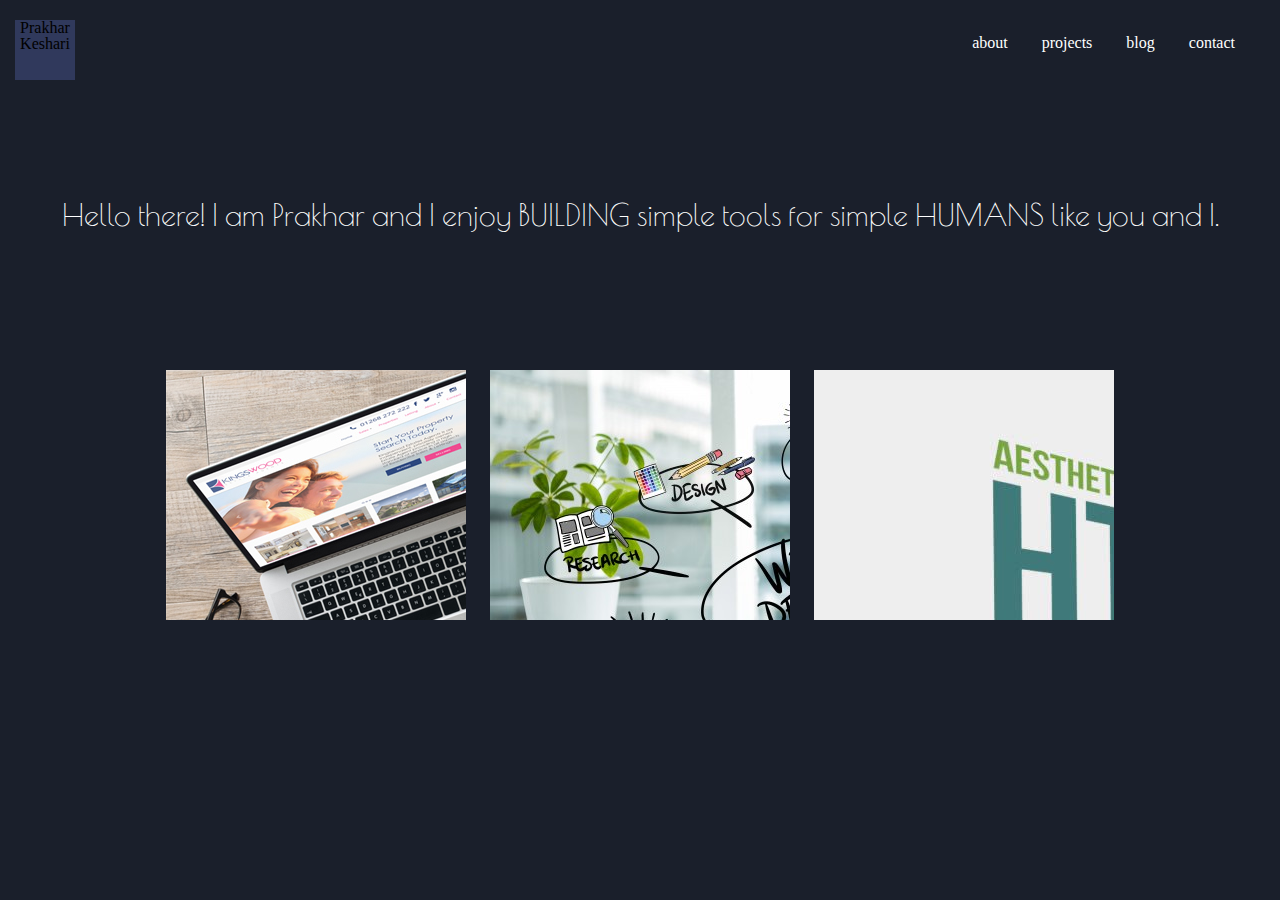
==== portfolio/index.html @ 24acbb86 "first commit" ====
<!DOCTYPE html>
<html>
<head>
	<title>Prakhar Keshari</title>
	<link rel="stylesheet" type="text/css" href="css/css_reset.css">
	<link rel="stylesheet" type="text/css" href="css/main.css">
</head>



<body>
	<header>
		<div class="logo">
			Prakhar Keshari
		</div>

		<nav class="top_nav">
			<a href="about.html ">about</a>
			<a href="projects.html">projects</a>
			<a href="blog.html">blog</a>
			<a href="contact.html">contact</a>
		</nav>
	</header>

	<div class="jumbo">
		<h1>Hello there! I am Prakhar and I enjoy BUILDING simple tools for simple HUMANS like you and I.</h1>
	</div>

	<div class="work">
		<div class="box" style="background: url(images/img1.jpg)">
			<div class=hover-effect>
				<h3>Jackson</h3>
			</div>
		</div>
		<div class="box" style="background: url(images/img2.jpg)">
			<div class=hover-effect>
				<h3>Jackson</h3>
				<h5>Software Developer Internship</h5>
			</div>
		</div>
		<div class="box" style="background: url(images/img3.jpg)">
			<div class=hover-effect>
				<h3>Jackson</h3>
			</div>
		</div>
	</div>

	
</body>




</html>
---- portfolio/css/main.css ----
@import url('https://fonts.googleapis.com/css?family=Poiret+One');

body{
	background: #1A1F2B;
}

header{
	padding: 20px 15px;
}

.logo{
	text-align: center;
	width: 60px;
	height: 60px;
	background-color: #30395C;
	display: inline-block;
}

.top_nav{
	padding: 0 15px;
	float: right;
	display: inline-block; 
}

.top_nav a{
	display: inline-block;
	font-family: 'san-serif';
	color: #fff; 
	text-decoration: none;
	padding: 15px 15px;
}

.top_nav a:hover{
	color: #85A5CC;
	text-decoration: none;
}

.jumbo{
	padding: 100px 0px;
}

.jumbo h1{
	color: #fff;
	font-family: 'Poiret One';
	font-size: 30px;
	text-align: center;
}

.work{
	padding: 30px 100px;
	text-align: center;
}

.work .box{
	display: inline-block;
	background: #fff;
	width: 300px;
	height: 250px;
	background: no-repeat center center fixed; 
  	-webkit-background-size: contain;
  	-moz-background-size: contain;
  	-o-background-size: 100% 100%;
  	margin: 10px 10px;
  	background-size: contain;
  	overflow: hidden;
}

.work .box .hover-effect{
	position: relative;
	bottom: -100%;
	background: rgba(48, 57, 92, 0.8);
	height: 100%;
	position: 100%;
	transition: all .8s ease;
	padding: 35px 15px;
	text-align: left;
	opacity: 0;
	cursor: pointer;
}

.work .box:hover .hover-effect {
	opacity: 1;
	bottom:  0%;
}

.work .box .hover-effect h3{
	color: white;
	font-size: 25px;
	font-weight: bold;
	margin-bottom: 5px;
}

.work .box .hover-effect h5{
	color: white;
	font-size: 18px;
}
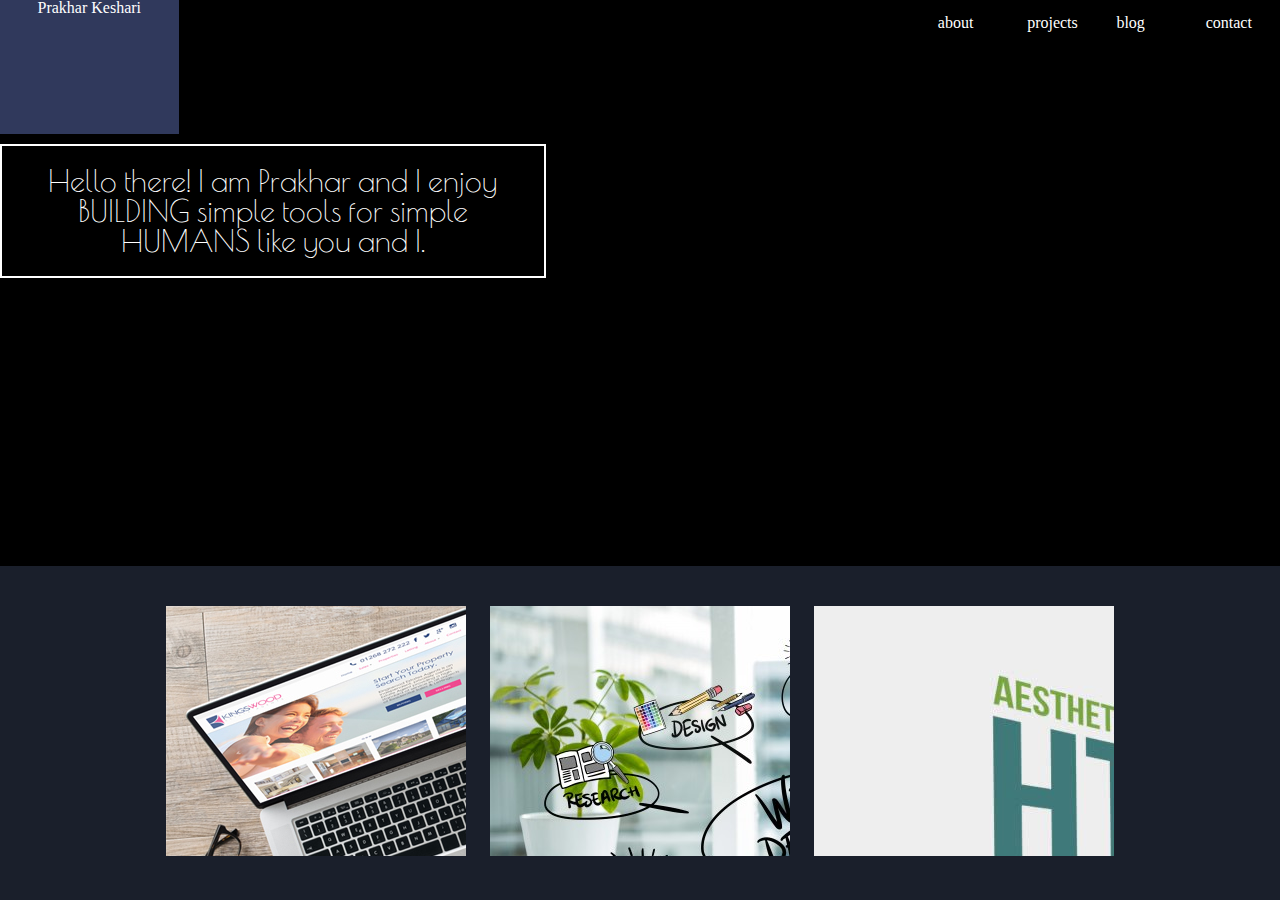
==== commit 1f44dcba: "header work" ====
--- a/portfolio/index.html
+++ b/portfolio/index.html
@@ -9,21 +9,39 @@
 
 
 <body>
-	<header>
+	<header class="header-container">
 		<div class="logo">
 			Prakhar Keshari
 		</div>
 
 		<nav class="top_nav">
-			<a href="about.html ">about</a>
-			<a href="projects.html">projects</a>
-			<a href="blog.html">blog</a>
-			<a href="contact.html">contact</a>
+			<a class="about" href="about.html ">about</a>
+			<a class="projects" href="projects.html">projects</a>
+			<a class="blog" href="blog.html">blog</a>
+			<a class="contact" href="contact.html">contact</a>
 		</nav>
+
+		<div class="jumbo">
+			<h1>Hello there! I am Prakhar and I enjoy BUILDING simple tools for simple HUMANS like you and I.</h1>
+		</div>
+
+		<div class="my-img">
+			<!-- <img src="images/me.jpeg"> -->
+		</div>
 	</header>
 
-	<div class="jumbo">
-		<h1>Hello there! I am Prakhar and I enjoy BUILDING simple tools for simple HUMANS like you and I.</h1>
+	
+
+	<div class="edu-container">
+		
+	</div>
+
+	<div class="internship-container">
+		
+	</div>
+
+	<div class="project-container">
+		
 	</div>
 
 	<div class="work">
--- a/portfolio/css/main.css
+++ b/portfolio/css/main.css
@@ -1,29 +1,66 @@
 @import url('https://fonts.googleapis.com/css?family=Poiret+One');
 
 body{
-	background: #1A1F2B;
+	background-color: #1A1F2B;
+	
 }
 
-header{
-	padding: 20px 15px;
+.header-container{
+	display: grid;
+    grid-gap: 10px;
+    grid-template-columns: .5fr 1fr 1fr 1fr;
+    grid-template-rows: 1fr 1fr 1fr 1fr;
+    background-color: black;
+    color: #fff;
 }
 
 .logo{
+	grid-column: .5 / 1;
+    grid-row: 1;
 	text-align: center;
-	width: 60px;
-	height: 60px;
+	/*width: 60px;
+	height: 60px;*/
 	background-color: #30395C;
-	display: inline-block;
+	display: grid;
 }
 
 .top_nav{
-	padding: 0 15px;
+	/*padding: 0 15px;
 	float: right;
-	display: inline-block; 
+	display: inline-block;*/ 
+	display: grid;
+	grid-template-columns: 1fr 1fr 1fr 1fr auto;
+	grid-column: 4;
+	grid-row: 1;
+
+
+}
+
+.about{
+	display: grid;
+	grid-column: 1;
+	grid-row: 1;
+}
+
+.projects{
+	display: grid;
+	grid-column: 2;
+	grid-row: 1;
+}
+
+.blog{
+	display: grid;
+	grid-column: 3;
+	grid-row: 1;
+}
+
+.contact{
+	display: grid;
+	grid-column: 4;
+	grid-row: 1;
 }
 
 .top_nav a{
-	display: inline-block;
 	font-family: 'san-serif';
 	color: #fff; 
 	text-decoration: none;
@@ -36,8 +73,18 @@
 }
 
 .jumbo{
-	padding: 100px 0px;
+	display: grid;
+	grid-column: 1/3;
+	grid-row: 2/3;
+	border: 2px #fff solid;
+	padding: 20px 10px;
 }
+
+/*.my-img{
+	background-color: #fff;
+	display: grid;
+	grid-column: 2/4;
+}*/
 
 .jumbo h1{
 	color: #fff;
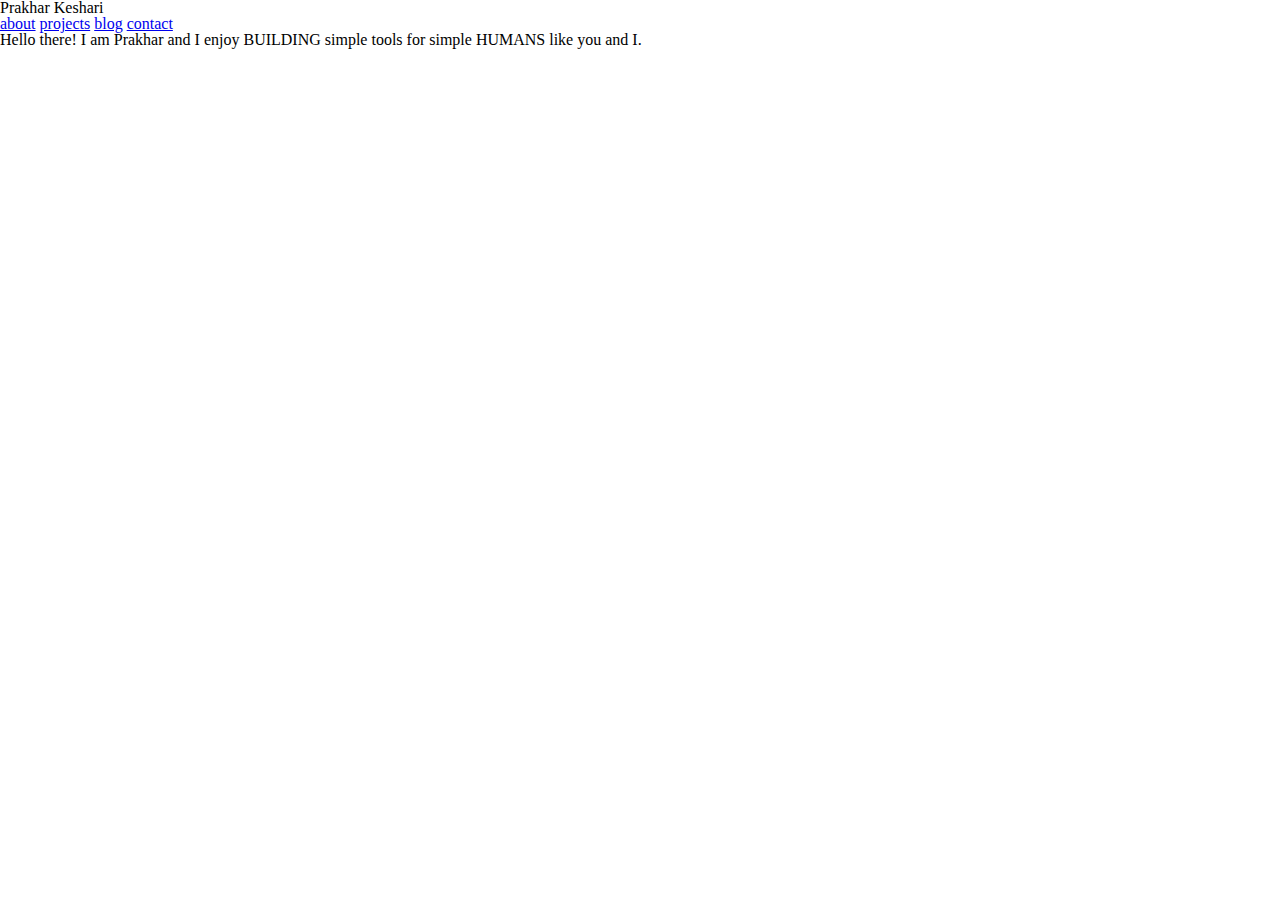
==== commit bcf34528: "header but not satisfactory, MUST look BETTER" ====
--- a/portfolio/index.html
+++ b/portfolio/index.html
@@ -3,16 +3,16 @@
 <head>
 	<title>Prakhar Keshari</title>
 	<link rel="stylesheet" type="text/css" href="css/css_reset.css">
-	<link rel="stylesheet" type="text/css" href="css/main.css">
+	<link rel="stylesheet" type="text/css" href="css/style.css">
 </head>
 
 
 
 <body>
 	<header class="header-container">
-		<div class="logo">
-			Prakhar Keshari
-		</div>
+
+		
+		<div class="logo">Prakhar Keshari</div>
 
 		<nav class="top_nav">
 			<a class="about" href="about.html ">about</a>
@@ -20,19 +20,17 @@
 			<a class="blog" href="blog.html">blog</a>
 			<a class="contact" href="contact.html">contact</a>
 		</nav>
-
-		<div class="jumbo">
+ 
+		<div class="intro">
 			<h1>Hello there! I am Prakhar and I enjoy BUILDING simple tools for simple HUMANS like you and I.</h1>
 		</div>
 
-		<div class="my-img">
-			<!-- <img src="images/me.jpeg"> -->
-		</div>
+		<div class="img-box"></div>
 	</header>
 
 	
 
-	<div class="edu-container">
+	<!-- <div class="edu-container">
 		
 	</div>
 
@@ -61,7 +59,7 @@
 				<h3>Jackson</h3>
 			</div>
 		</div>
-	</div>
+	</div> -->
 
 	
 </body>
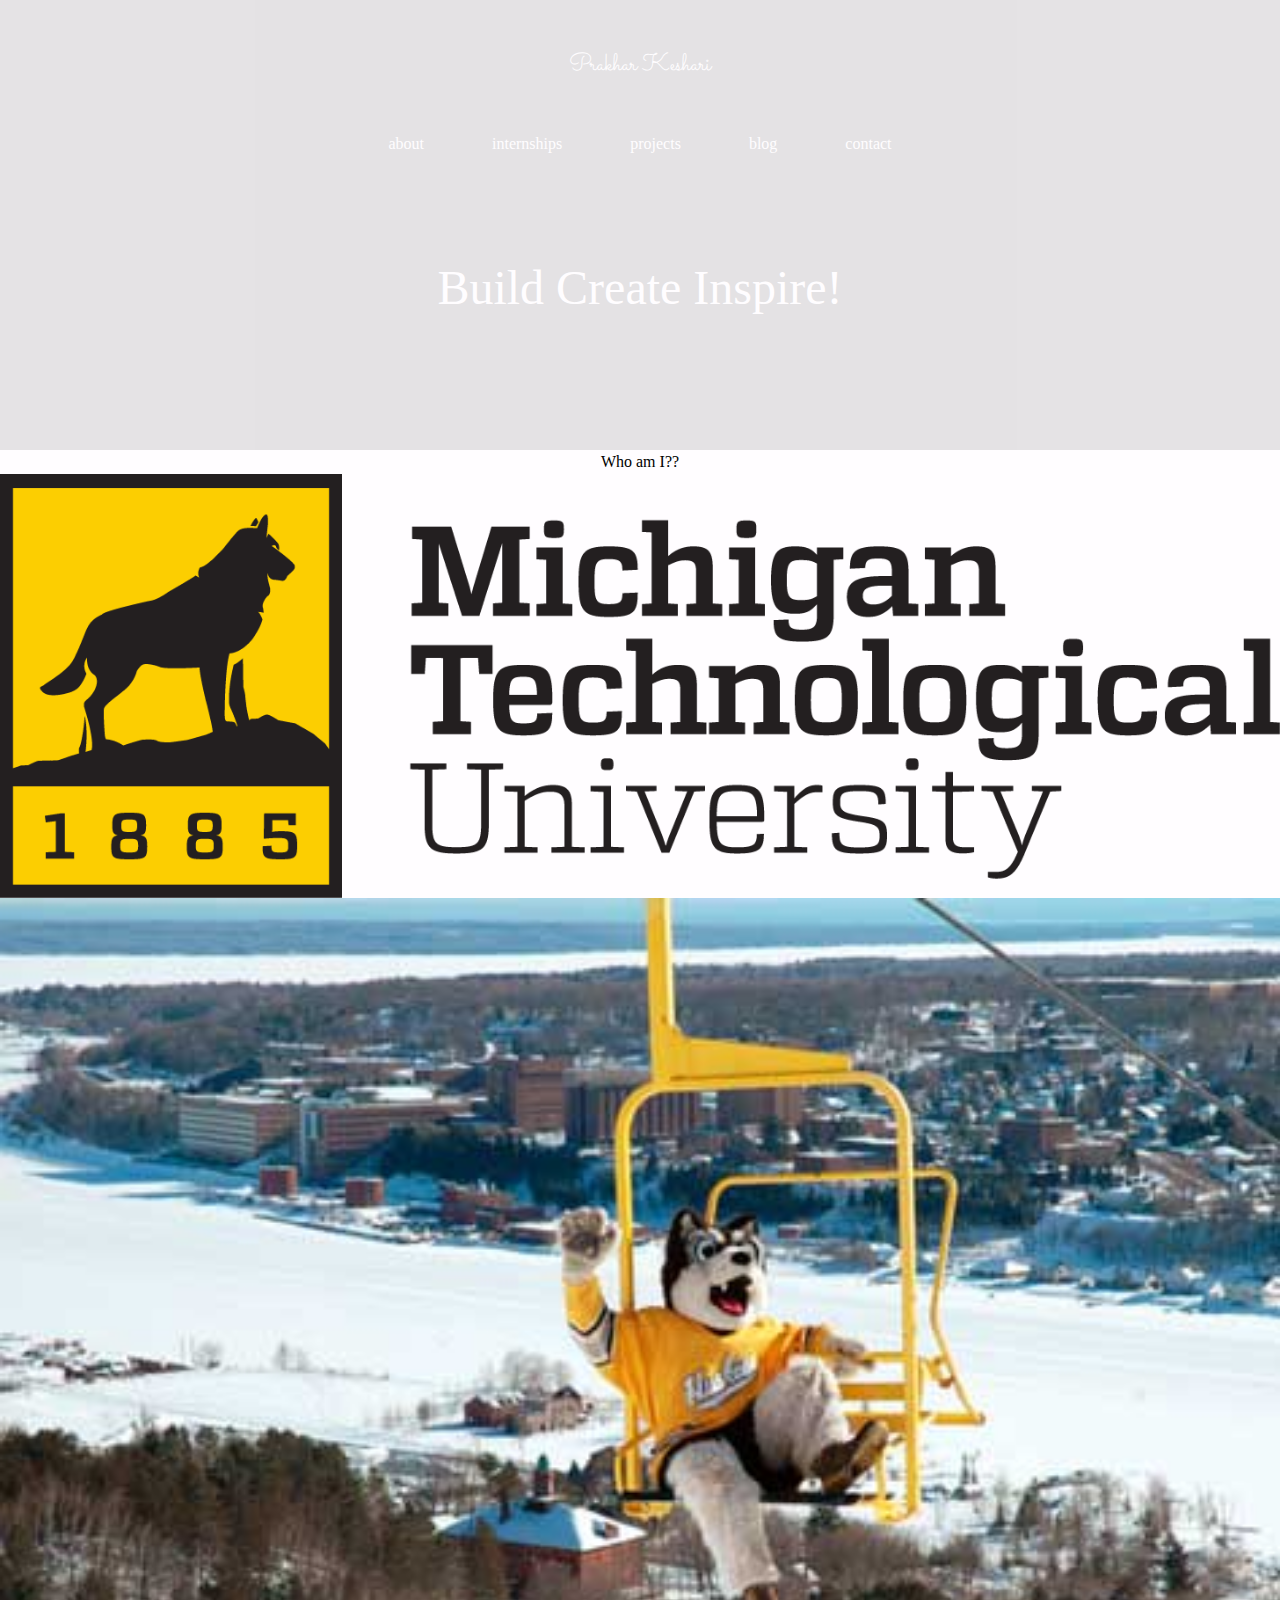
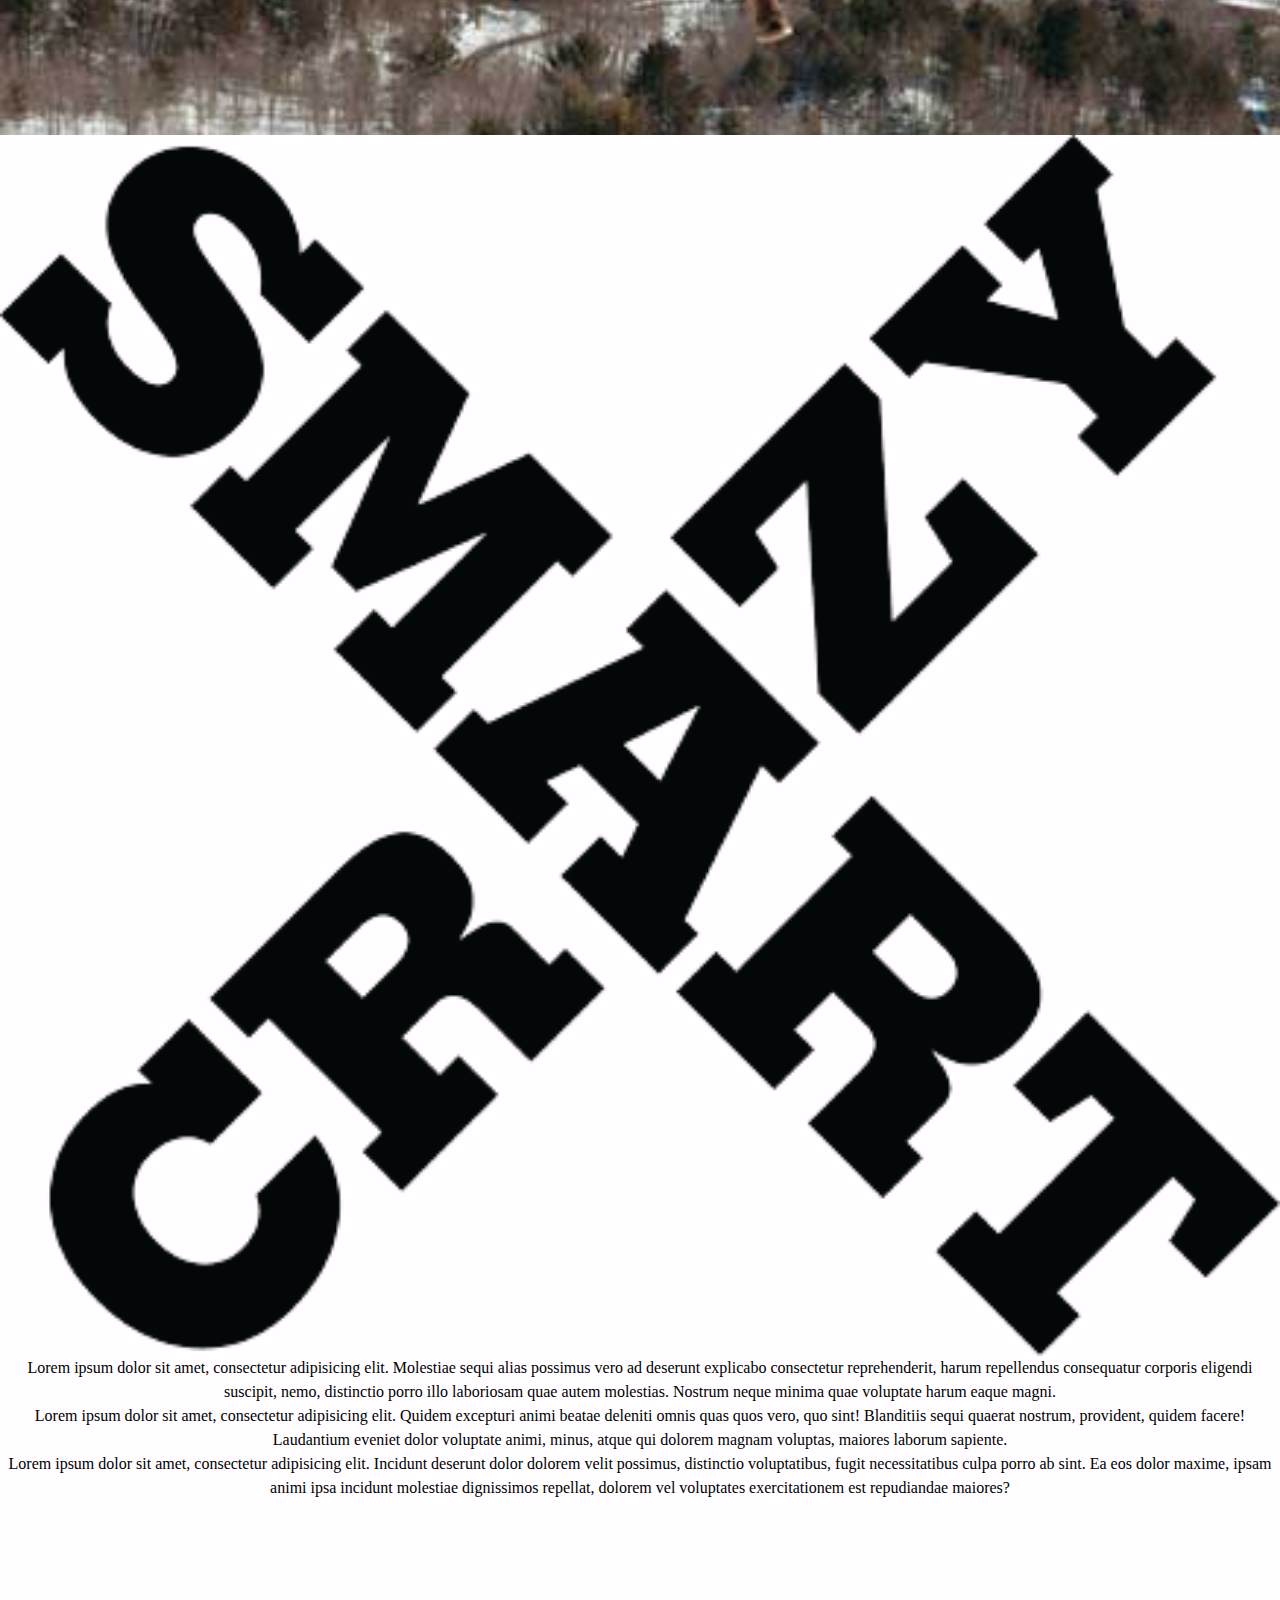
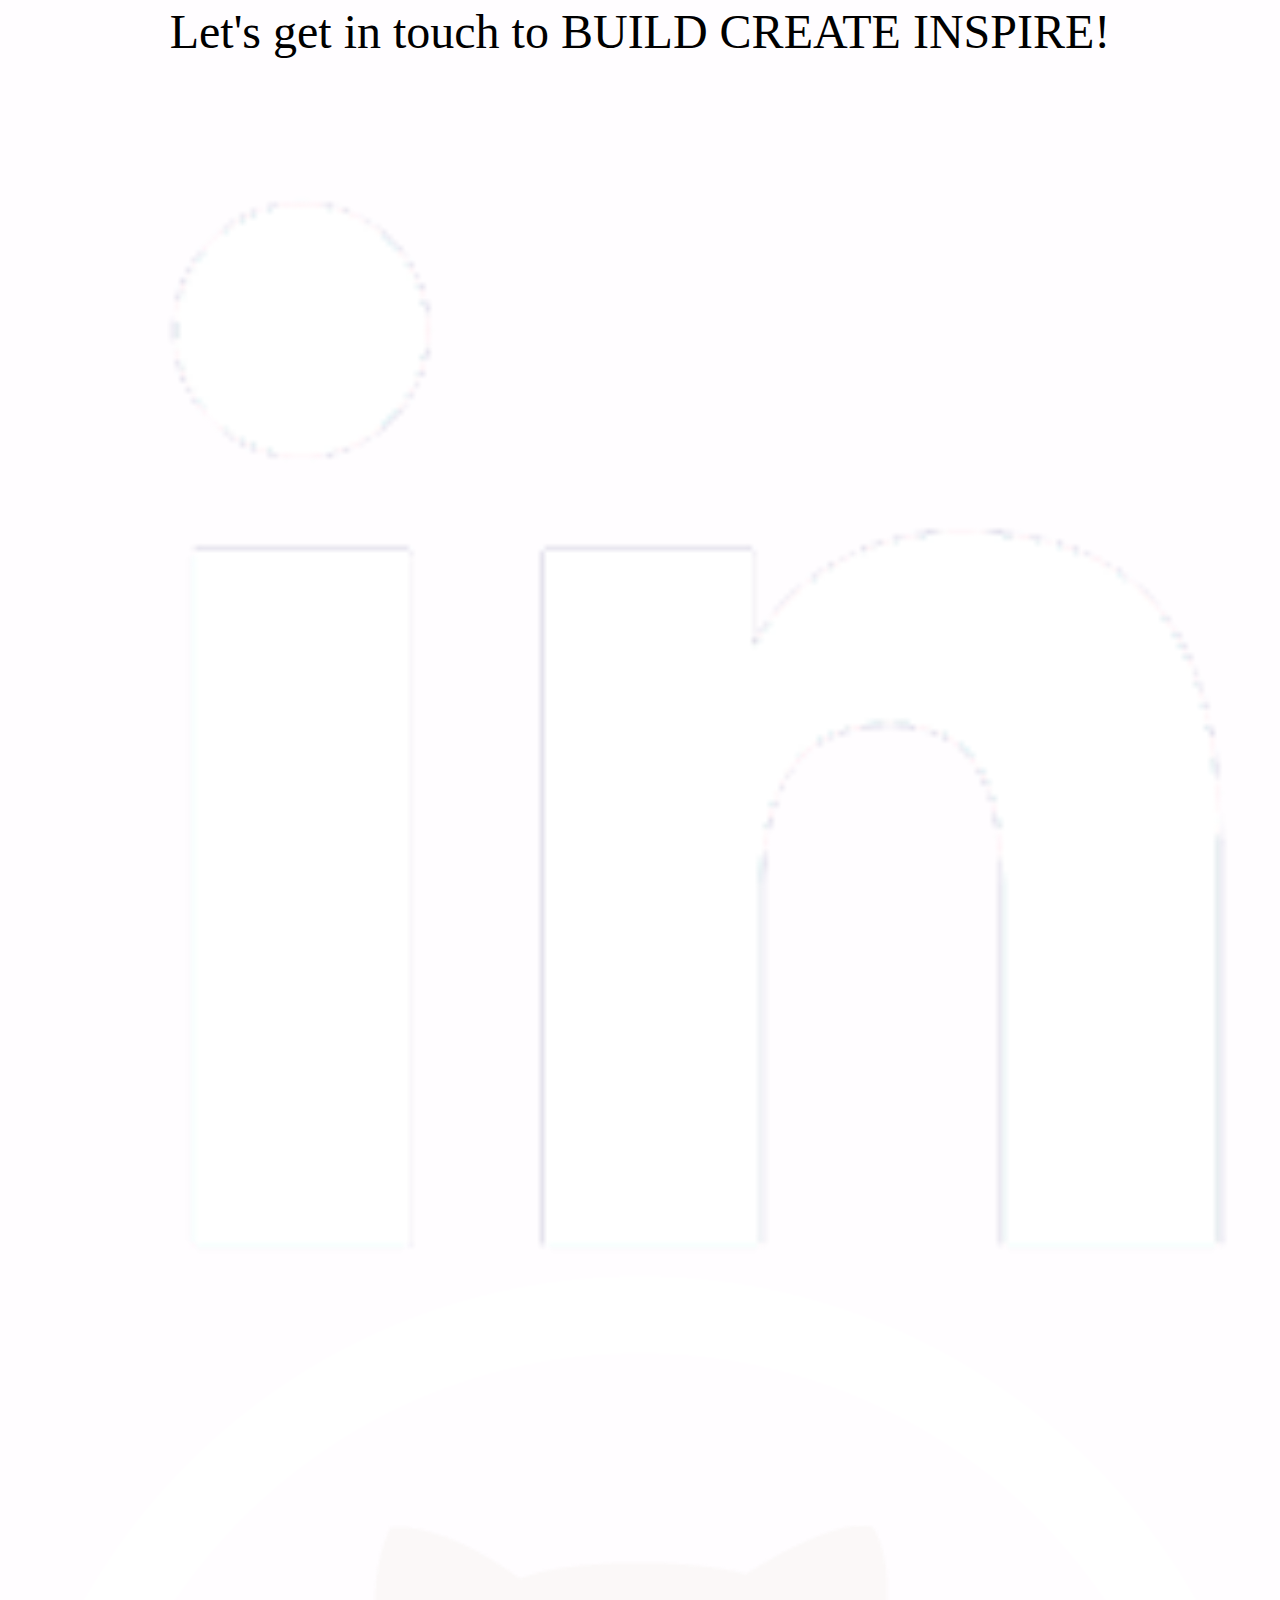
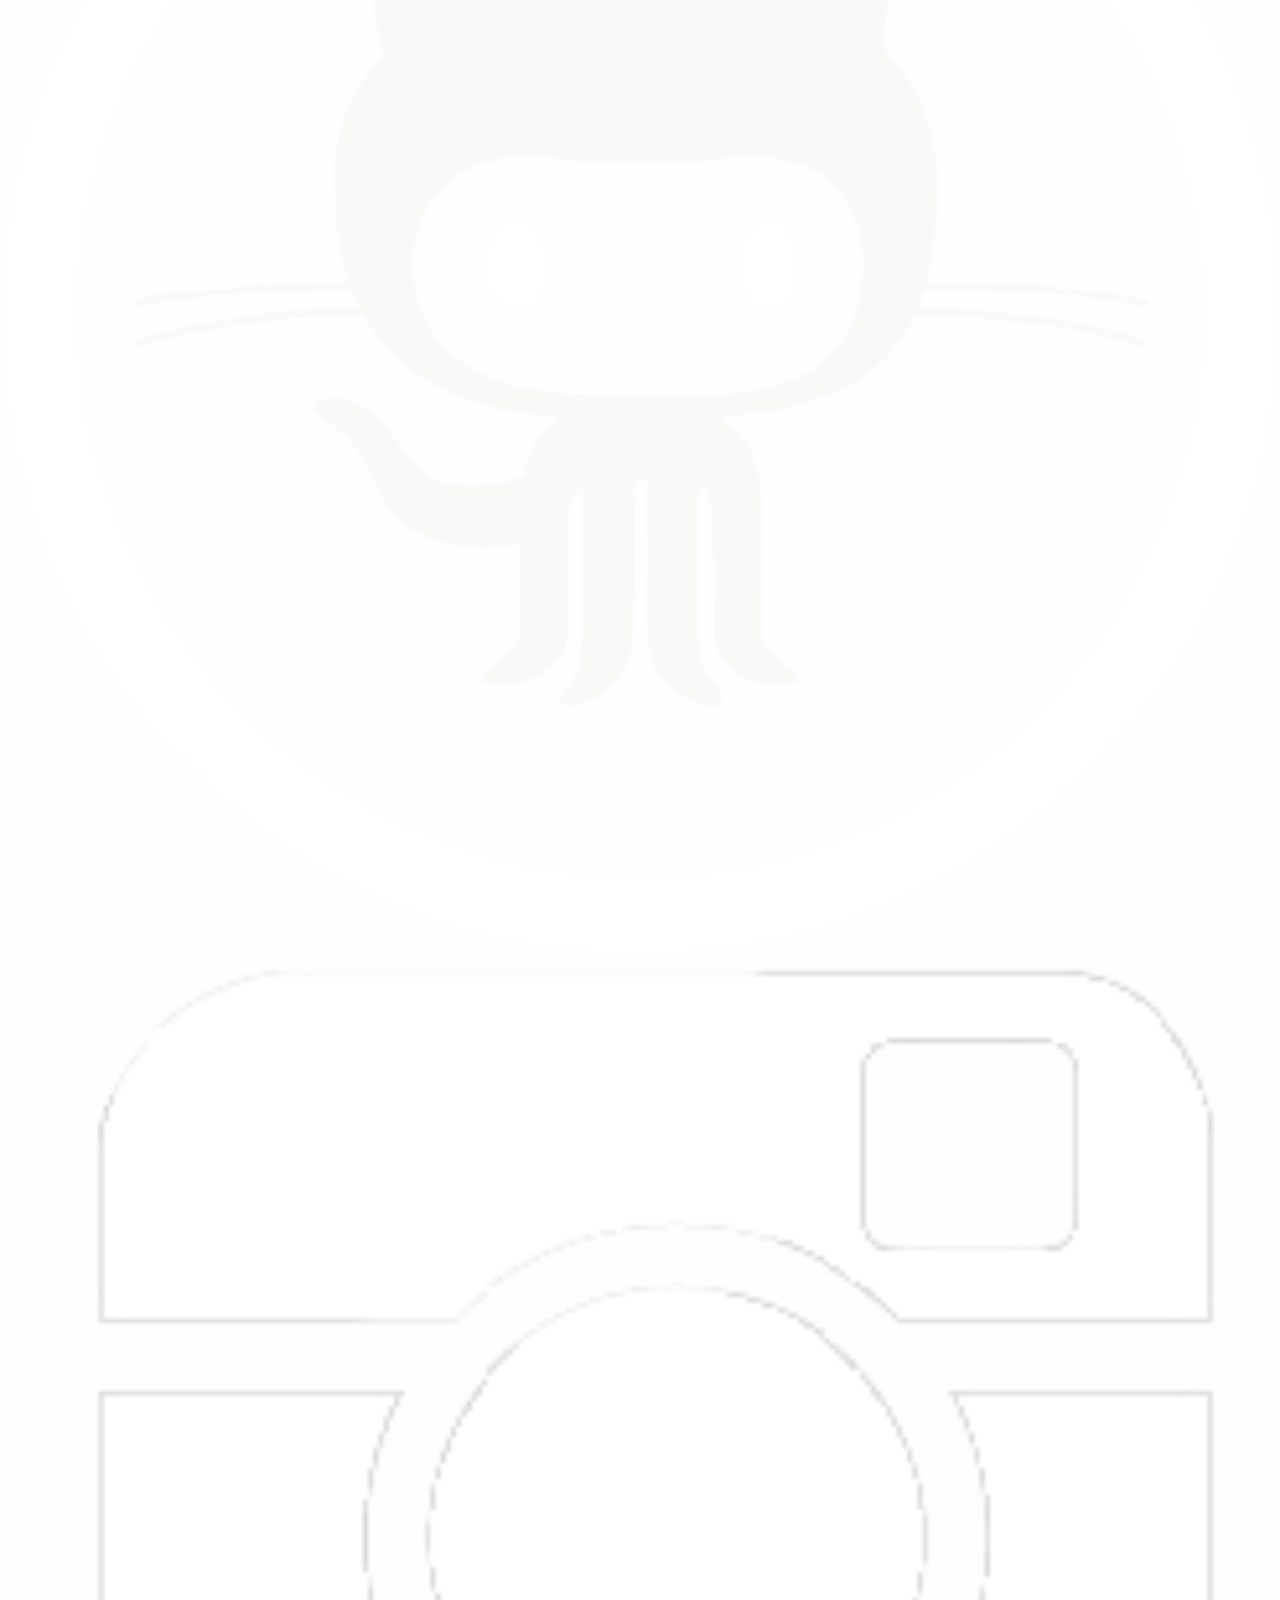
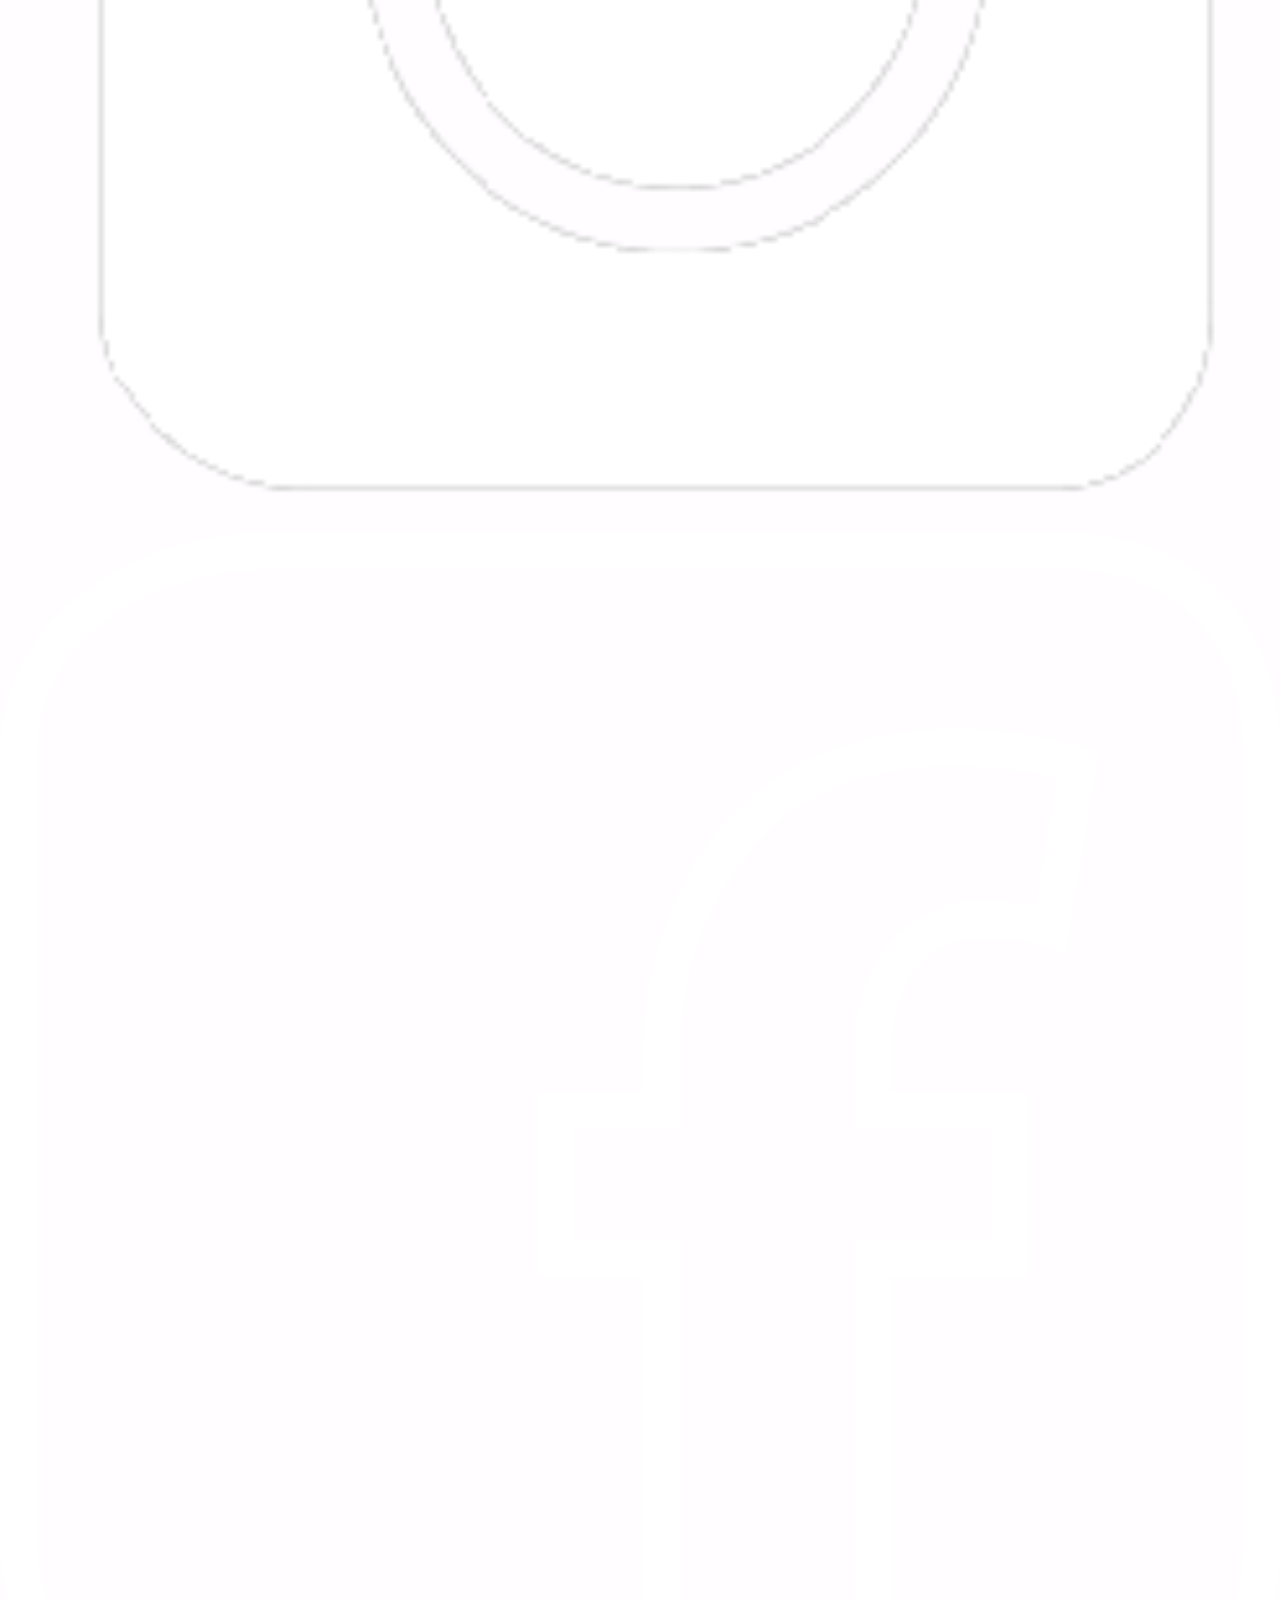
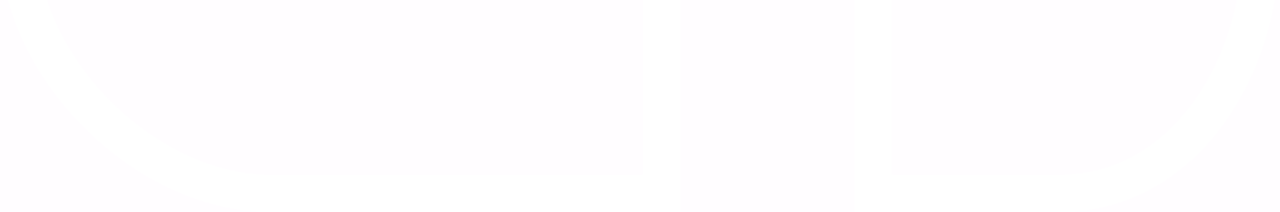
==== commit cb6a23dc: "new layout for portfolio" ====
--- a/portfolio/index.html
+++ b/portfolio/index.html
@@ -1,6 +1,8 @@
 <!DOCTYPE html>
 <html>
 <head>
+	<meta charset="utf-8">
+	<meta name="viewport" content="width=device-width, initial-scale=1.0">
 	<title>Prakhar Keshari</title>
 	<link rel="stylesheet" type="text/css" href="css/css_reset.css">
 	<link rel="stylesheet" type="text/css" href="css/style.css">
@@ -9,26 +11,109 @@
 
 
 <body>
-	<header class="header-container">
+
+	<!-- header -->
+	<header id="header" class="grid">
 
 		
-		<div class="logo">Prakhar Keshari</div>
+		<div class="bg-img">
+			<!-- <img src="images/me.jpeg" alt="me"> -->
+		</div>
+		<div class="content-wrap">
+			<h1 class="logo">Prakhar Keshari</h1>
+			<nav class="top_nav">
 
-		<nav class="top_nav">
-			<a class="about" href="about.html ">about</a>
-			<a class="projects" href="projects.html">projects</a>
-			<a class="blog" href="blog.html">blog</a>
-			<a class="contact" href="contact.html">contact</a>
-		</nav>
- 
-		<div class="intro">
-			<h1>Hello there! I am Prakhar and I enjoy BUILDING simple tools for simple HUMANS like you and I.</h1>
+				<a href="#about" class="btn">about</a>
+				<a href="#internships" class="btn">internships</a>
+				<a href="#projects" class="btn">projects</a>
+				<a href="blog.html" class="btn">blog</a>
+				<a href="#contact" class="btn">contact</a>
+			</nav>
+			<h1>Build   Create   Inspire!</h1>
 		</div>
-
-		<div class="img-box"></div>
 	</header>
 
-	
+	<!-- Main area -->
+	<main>
+		<section id="about" class="grid">
+			
+			<div class="contentwrap">
+				<h2 class="content-title">Who am I??</h2>
+
+				<ul>
+					<li>
+						<div class="card">
+							<img src="images/tech1.png" alt="">
+						</div>
+					</li>
+
+					<li>
+						<div class="card">
+							<img src="images/tech2.jpg" alt="">
+						</div>
+					</li>
+					<li>
+						<div class="card">
+							<img src="images/tech3.png" alt="">
+						</div>
+					</li>
+					<li>
+						<div class="card">
+							<img src="images/commence1.jpg" alt="">
+						</div>
+					</li>
+					<li>
+						<div class="card">
+							<img src="images/commence2.jpg" alt="">
+						</div>
+					</li>
+					<li>
+						<div class="card">
+							<img src="images/commence3.jpg" alt="">
+						</div>
+					</li>
+				</ul>
+					
+
+
+
+
+
+				</div>
+
+				<p>Lorem ipsum dolor sit amet, consectetur adipisicing elit. Molestiae sequi alias possimus vero ad deserunt explicabo consectetur reprehenderit, harum repellendus consequatur corporis eligendi suscipit, nemo, distinctio porro illo laboriosam quae autem molestias. Nostrum neque minima quae voluptate harum eaque magni.</p>
+
+				<p>Lorem ipsum dolor sit amet, consectetur adipisicing elit. Quidem excepturi animi beatae deleniti omnis quas quos vero, quo sint! Blanditiis sequi quaerat nostrum, provident, quidem facere! Laudantium eveniet dolor voluptate animi, minus, atque qui dolorem magnam voluptas, maiores laborum sapiente.</p>
+
+				<p>Lorem ipsum dolor sit amet, consectetur adipisicing elit. Incidunt deserunt dolor dolorem velit possimus, distinctio voluptatibus, fugit necessitatibus culpa porro ab sint. Ea eos dolor maxime, ipsam animi ipsa incidunt molestiae dignissimos repellat, dolorem vel voluptates exercitationem est repudiandae maiores?</p>
+
+
+
+
+			</div>
+		</section>
+	</main>
+
+	<footer id="footer" class="grid">
+		<h1>Let's get in touch to BUILD CREATE INSPIRE!</h1>
+		<nav id="social-links">
+				 <a href="https://www.instagram.com/prakhar.odyssey/">
+  					<img src="images/in.png" alt="LinkedIn">
+				</a>
+
+				<a href="https://www.instagram.com/prakhar.odyssey/">
+  					<img src="images/github.png" alt="gitHub">
+				</a>
+
+				<a href="https://www.instagram.com/prakhar.odyssey/">
+  					<img src="images/instagram.png" alt="Instagram">
+				</a>
+
+				<a href="https://www.instagram.com/prakhar.odyssey/">
+  					<img src="images/facebook.png" alt="facebook">
+				</a>
+			</nav>
+	</footer>
 
 	<!-- <div class="edu-container">
 		
--- a/portfolio/css/style.css
+++ b/portfolio/css/style.css
@@ -0,0 +1,64 @@
+@import url('https://fonts.googleapis.com/css?family=Poiret+One');
+@import url('https://fonts.googleapis.com/css?family=Sacramento');
+/*core styles*/
+body{
+	background: #FFFDFF;
+	color: #242324
+	font-size: 1.1em;
+	line-height: 1.5em;
+	text-align: center;
+}
+#header{
+	color: #fff;
+	min-height: 450px;
+	z-index: 2;
+}
+
+#header{
+	background-color: black;
+	z-index: 1;
+	opacity: .1;
+}
+
+#showcase .bg-img{
+	position: absolute;
+	background: black url(../images/bg-img.jpeg);
+	background-position: center;
+	background-repeat: no-repeat;
+	background-size: cover;
+	width: 100%;
+	height: 600px;
+	z-index: -1;
+	opacity: .6;
+
+}
+
+/*.my-img img{
+	z-index: -1;
+}*/
+
+img{
+	display: block;
+	width: 100%;
+	height: auto;
+}
+
+.logo{
+	font-family: Sacramento;
+	font-size: 1.5em;
+	display: block;
+}
+
+h1{
+	margin-bottom: 0;
+	padding: 2em .5em;
+	font-size: 3em;
+	line-height: 1.5em;
+}
+
+.btn{
+	color: #fff;
+	text-decoration: none;
+	padding: 1em 2em;
+
+}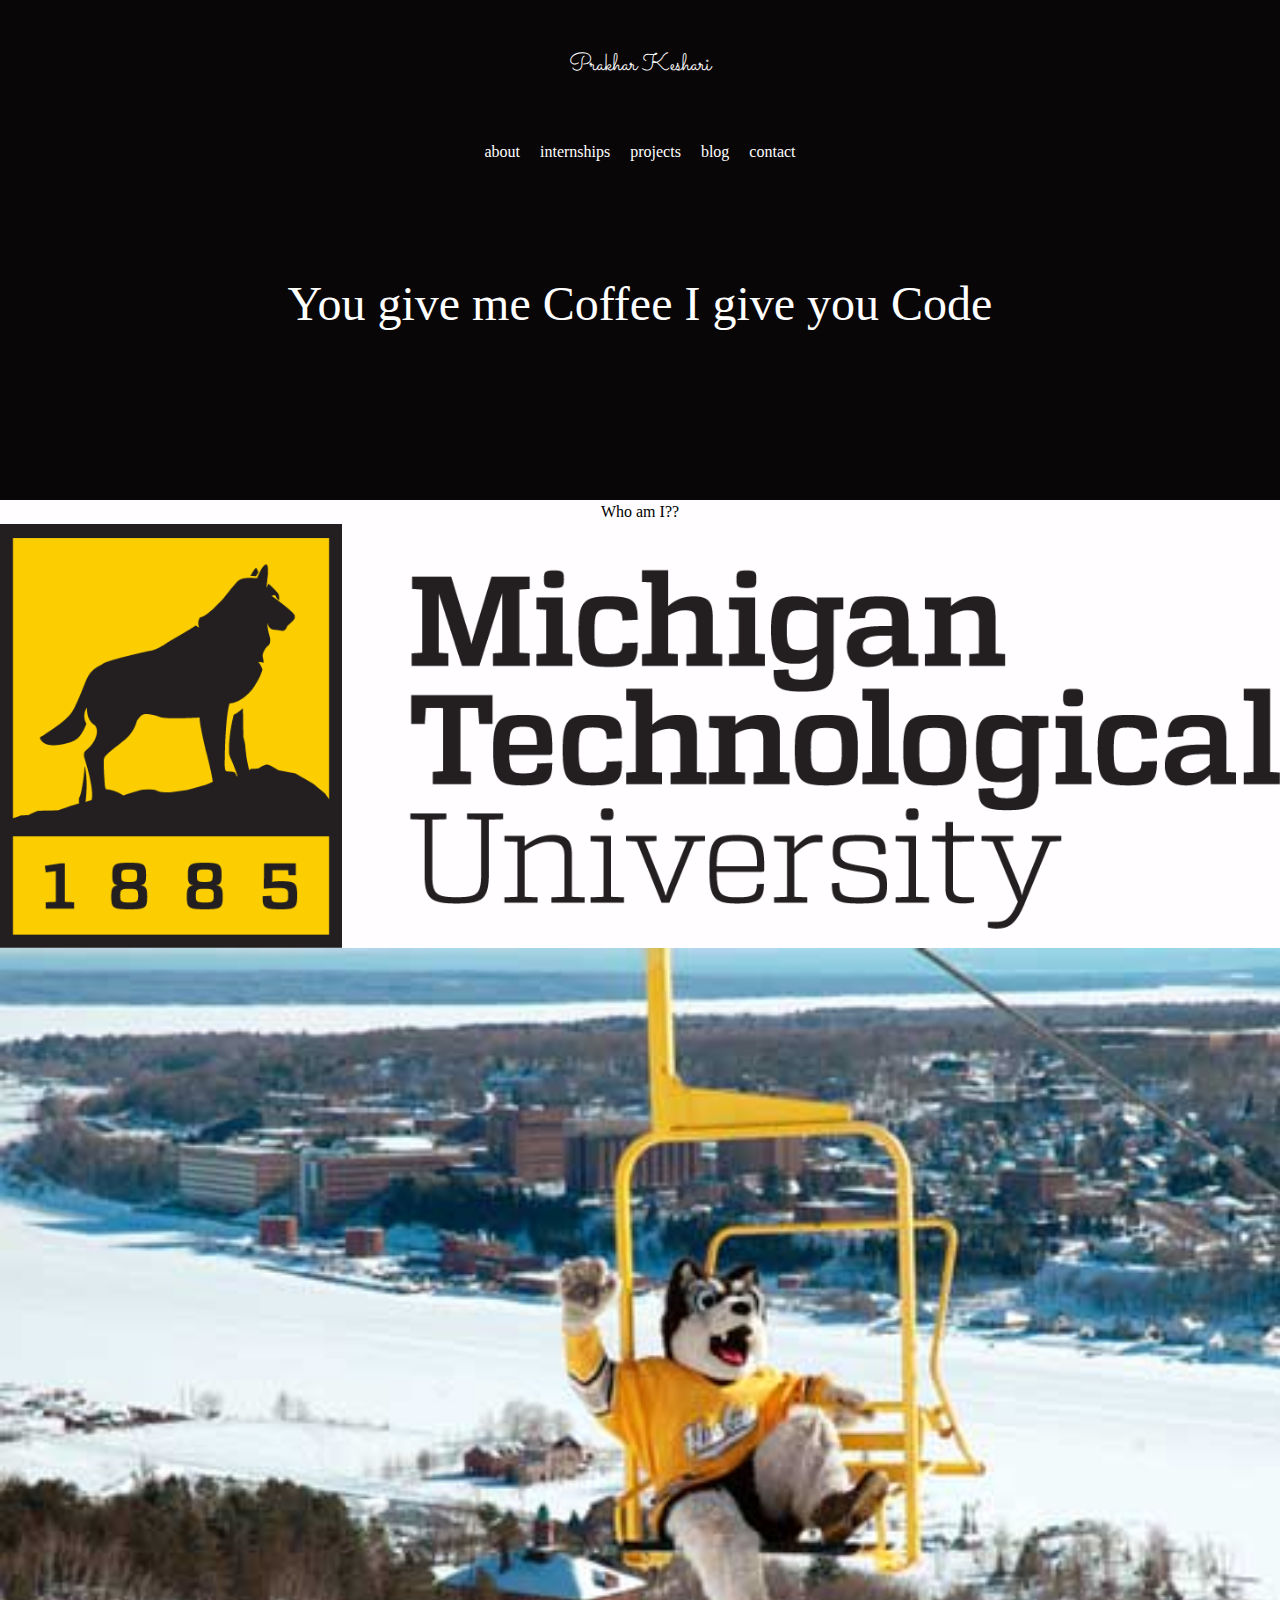
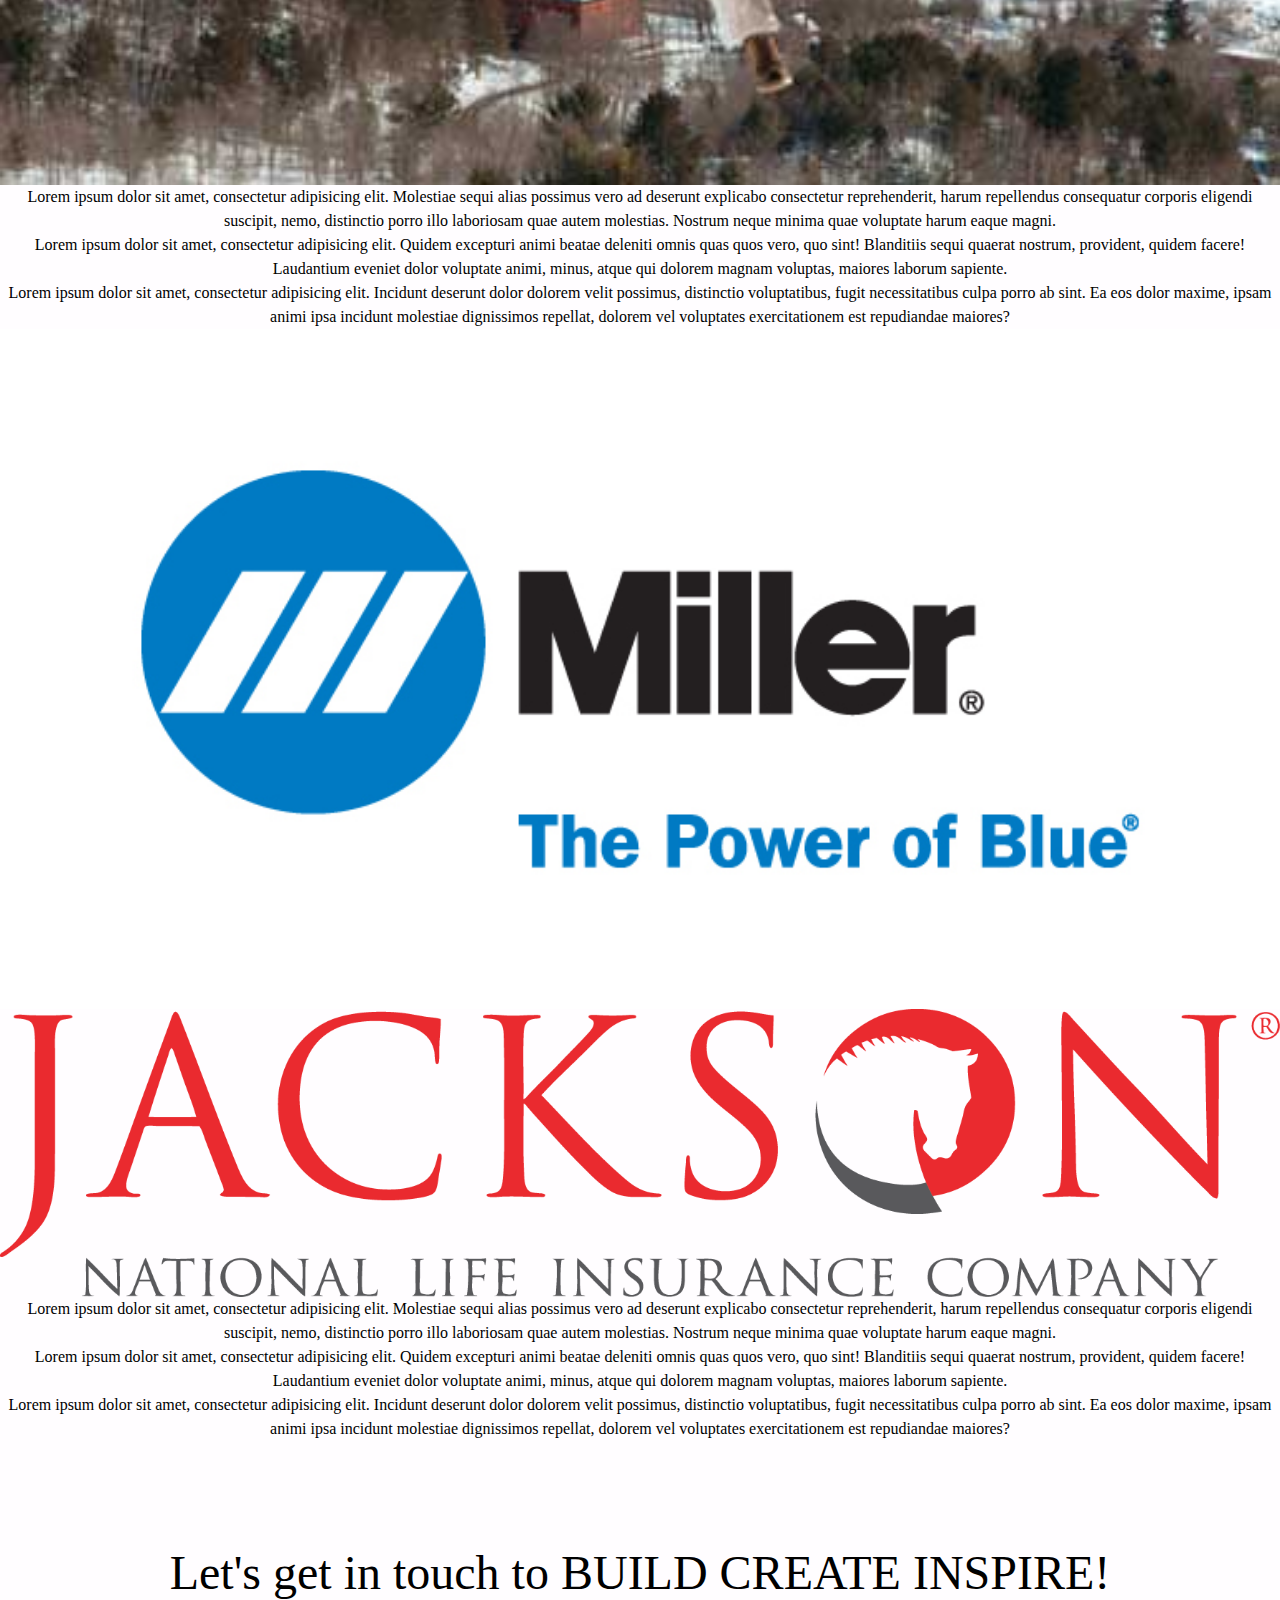
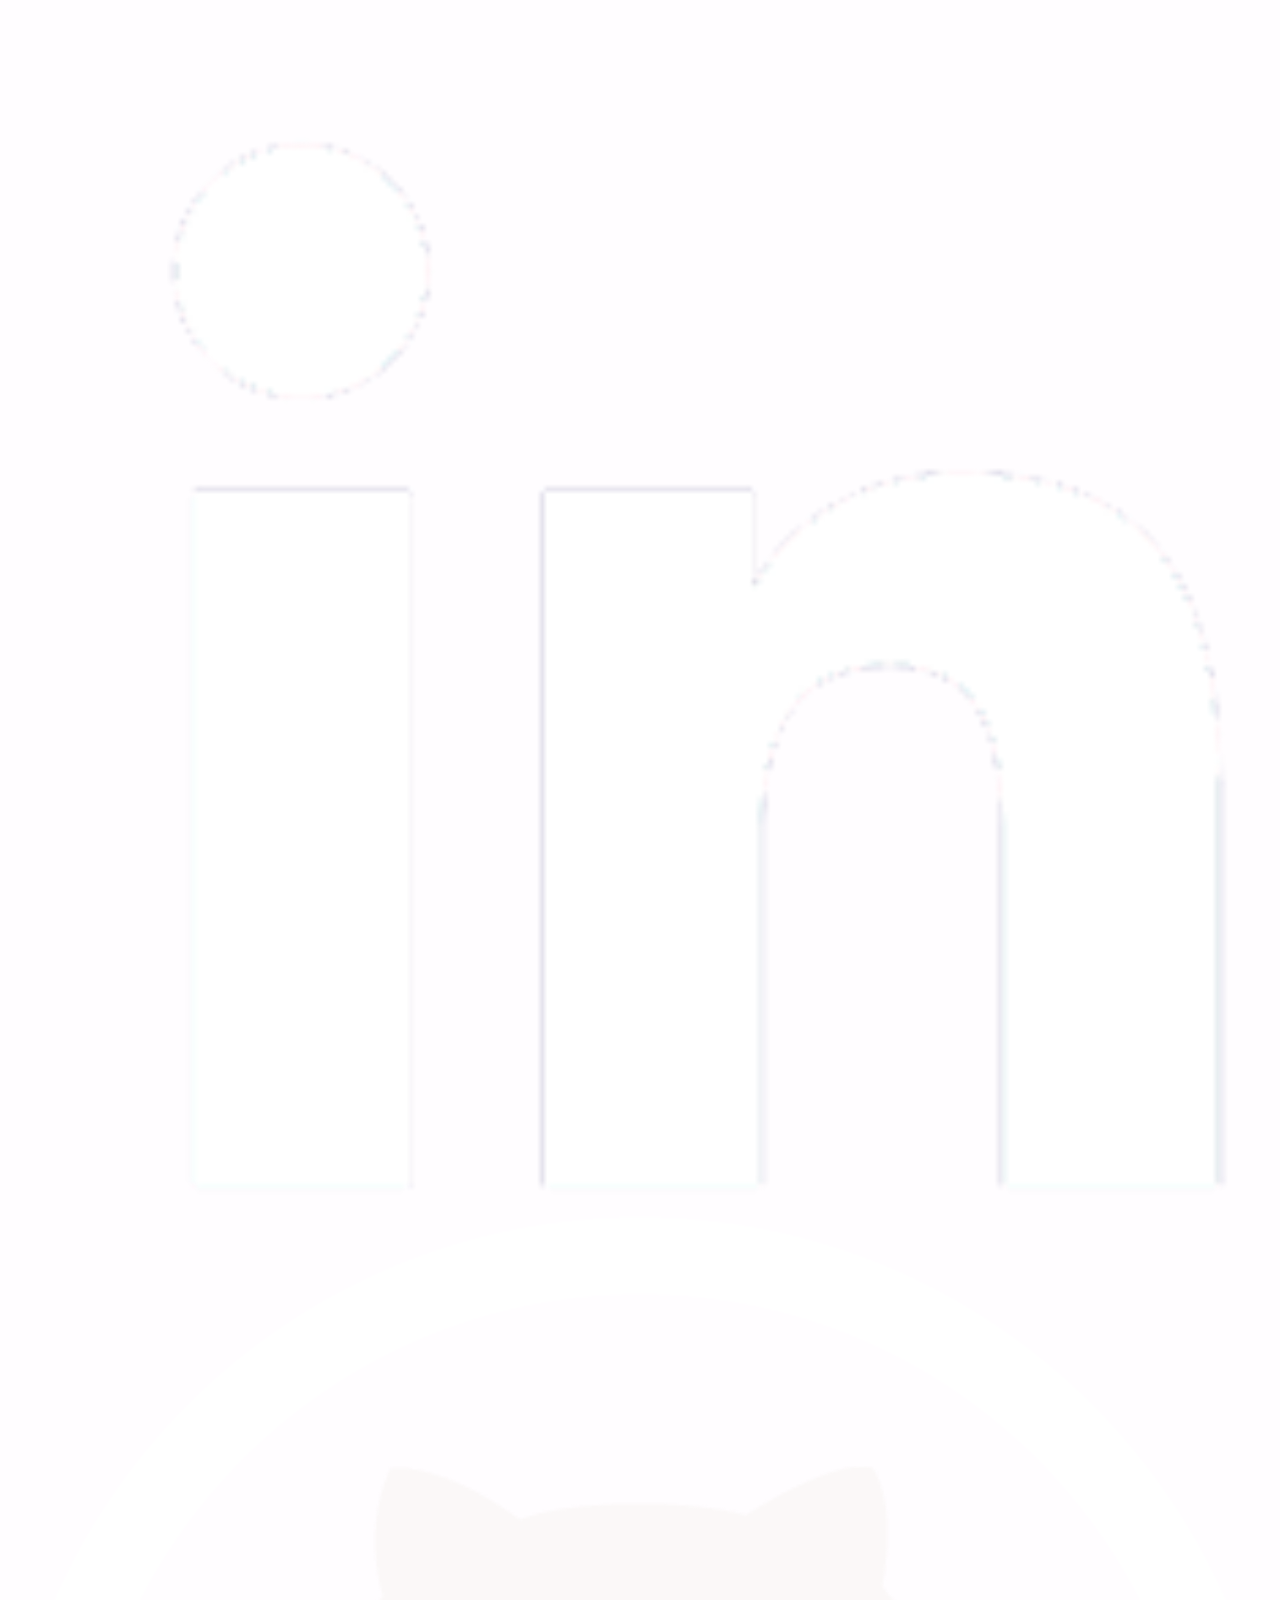
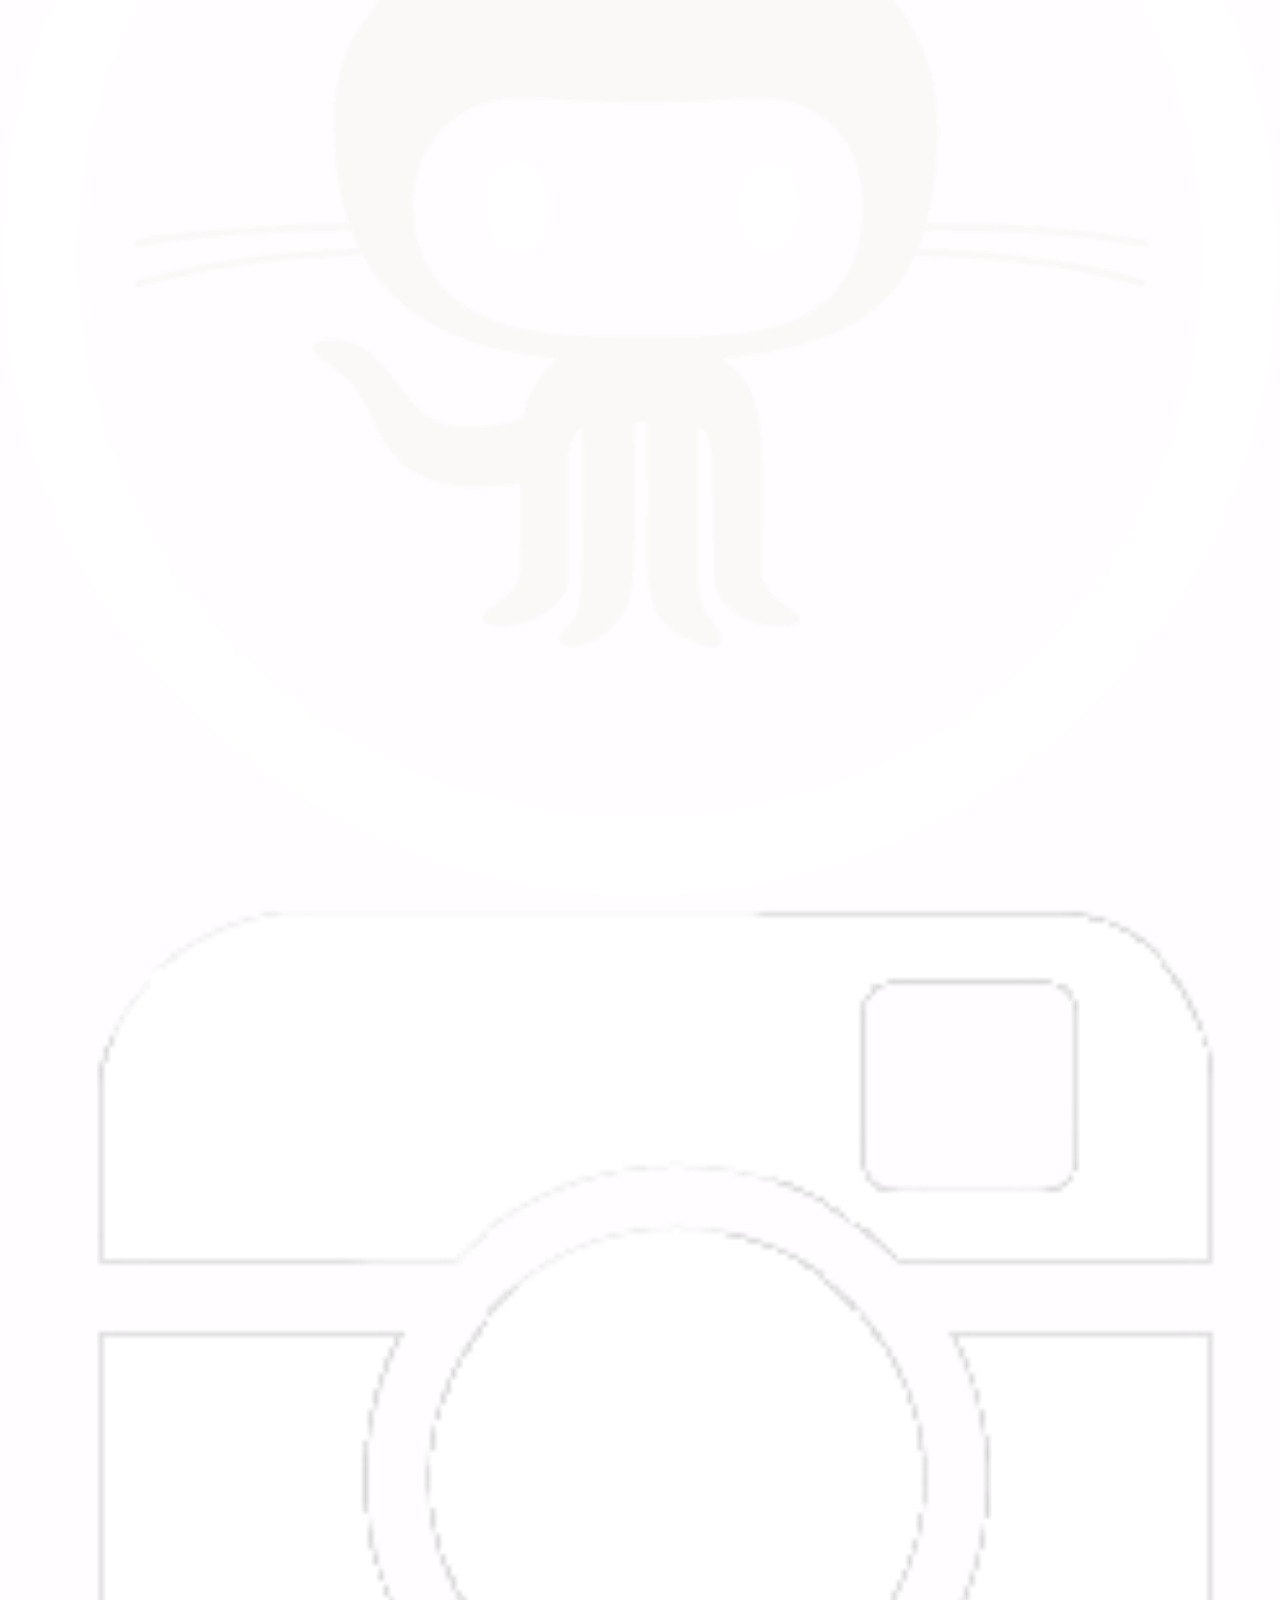
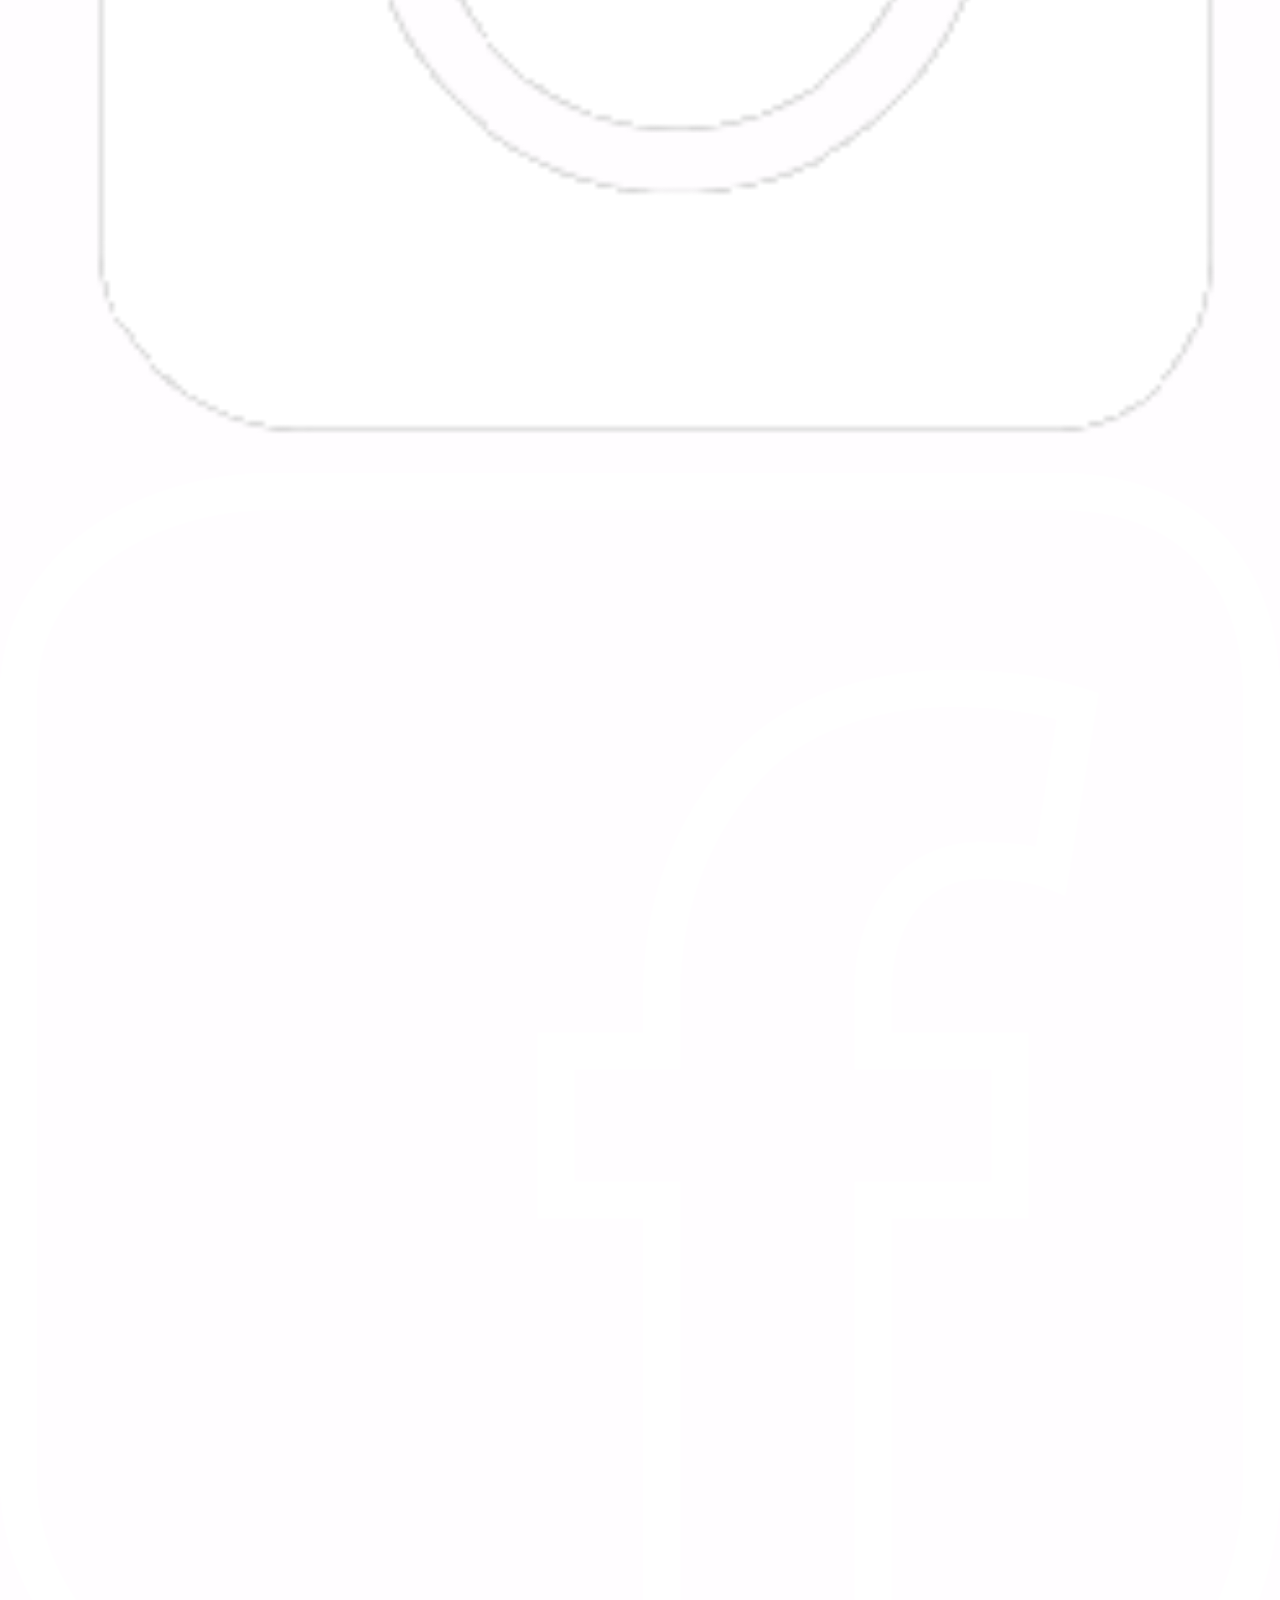
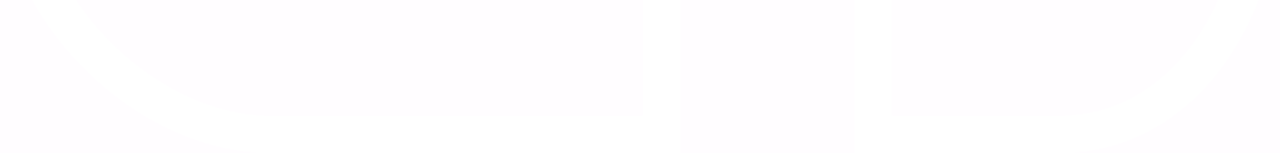
==== commit 2b2a8b5e: "about" ====
--- a/portfolio/index.html
+++ b/portfolio/index.html
@@ -16,9 +16,8 @@
 	<header id="header" class="grid">
 
 		
-		<div class="bg-img">
-			<!-- <img src="images/me.jpeg" alt="me"> -->
-		</div>
+		<div class="bg-img"></div>
+
 		<div class="content-wrap">
 			<h1 class="logo">Prakhar Keshari</h1>
 			<nav class="top_nav">
@@ -29,7 +28,7 @@
 				<a href="blog.html" class="btn">blog</a>
 				<a href="#contact" class="btn">contact</a>
 			</nav>
-			<h1>Build   Create   Inspire!</h1>
+			<h1>You give me Coffee I give you Code</h1>
 		</div>
 	</header>
 
@@ -52,11 +51,11 @@
 							<img src="images/tech2.jpg" alt="">
 						</div>
 					</li>
-					<li>
+					<!-- <li>
 						<div class="card">
 							<img src="images/tech3.png" alt="">
 						</div>
-					</li>
+					</li> -->
 					<li>
 						<div class="card">
 							<img src="images/commence1.jpg" alt="">
@@ -73,23 +72,34 @@
 						</div>
 					</li>
 				</ul>
-					
-
-
-
-
-
-				</div>
-
 				<p>Lorem ipsum dolor sit amet, consectetur adipisicing elit. Molestiae sequi alias possimus vero ad deserunt explicabo consectetur reprehenderit, harum repellendus consequatur corporis eligendi suscipit, nemo, distinctio porro illo laboriosam quae autem molestias. Nostrum neque minima quae voluptate harum eaque magni.</p>
 
 				<p>Lorem ipsum dolor sit amet, consectetur adipisicing elit. Quidem excepturi animi beatae deleniti omnis quas quos vero, quo sint! Blanditiis sequi quaerat nostrum, provident, quidem facere! Laudantium eveniet dolor voluptate animi, minus, atque qui dolorem magnam voluptas, maiores laborum sapiente.</p>
 
 				<p>Lorem ipsum dolor sit amet, consectetur adipisicing elit. Incidunt deserunt dolor dolorem velit possimus, distinctio voluptatibus, fugit necessitatibus culpa porro ab sint. Ea eos dolor maxime, ipsam animi ipsa incidunt molestiae dignissimos repellat, dolorem vel voluptates exercitationem est repudiandae maiores?</p>
+			</div>
 
+				
 
+			<div class="contentwrap">
+				<ul>
+					<li>
+						<div class="card">
+							<img src="images/miller.jpg" alt="Miller Electric">
+						</div>
+					</li>
 
+					<li>
+						<div class="card">
+							<img src="images/jackson.png" alt="Jackson National">
+						</div>
+					</li>
+				</ul>
+				<p>Lorem ipsum dolor sit amet, consectetur adipisicing elit. Molestiae sequi alias possimus vero ad deserunt explicabo consectetur reprehenderit, harum repellendus consequatur corporis eligendi suscipit, nemo, distinctio porro illo laboriosam quae autem molestias. Nostrum neque minima quae voluptate harum eaque magni.</p>
 
+				<p>Lorem ipsum dolor sit amet, consectetur adipisicing elit. Quidem excepturi animi beatae deleniti omnis quas quos vero, quo sint! Blanditiis sequi quaerat nostrum, provident, quidem facere! Laudantium eveniet dolor voluptate animi, minus, atque qui dolorem magnam voluptas, maiores laborum sapiente.</p>
+
+				<p>Lorem ipsum dolor sit amet, consectetur adipisicing elit. Incidunt deserunt dolor dolorem velit possimus, distinctio voluptatibus, fugit necessitatibus culpa porro ab sint. Ea eos dolor maxime, ipsam animi ipsa incidunt molestiae dignissimos repellat, dolorem vel voluptates exercitationem est repudiandae maiores?</p>
 			</div>
 		</section>
 	</main>
--- a/portfolio/css/style.css
+++ b/portfolio/css/style.css
@@ -8,34 +8,24 @@
 	line-height: 1.5em;
 	text-align: center;
 }
-#header{
+#header{ 
+	background-color: #090608;
 	color: #fff;
-	min-height: 450px;
-	z-index: 2;
+	min-height: 500px;
 }
 
-#header{
-	background-color: black;
-	z-index: 1;
-	opacity: .1;
-}
-
-#showcase .bg-img{
+/*#header .bg-img{
 	position: absolute;
-	background: black url(../images/bg-img.jpeg);
+	background: black url(../images/bg-img.jpg);
 	background-position: center;
 	background-repeat: no-repeat;
 	background-size: cover;
 	width: 100%;
-	height: 600px;
+	height: 500px;
 	z-index: -1;
-	opacity: .6;
-
+	background-blend-mode: overlay;
 }
-
-/*.my-img img{
-	z-index: -1;
-}*/
+*/
 
 img{
 	display: block;
@@ -57,8 +47,18 @@
 }
 
 .btn{
+	font-size: 1em;
+	margin: .5em .5em;
+	display: inline-block;
 	color: #fff;
 	text-decoration: none;
-	padding: 1em 2em;
+	padding: 1em 1em;
+	/*transition-delay: .1;*/
+	padding: 0;
 
+}
+
+.btn:hover{
+	font-size: 1.2em;
+	margin: 0 1em;
 }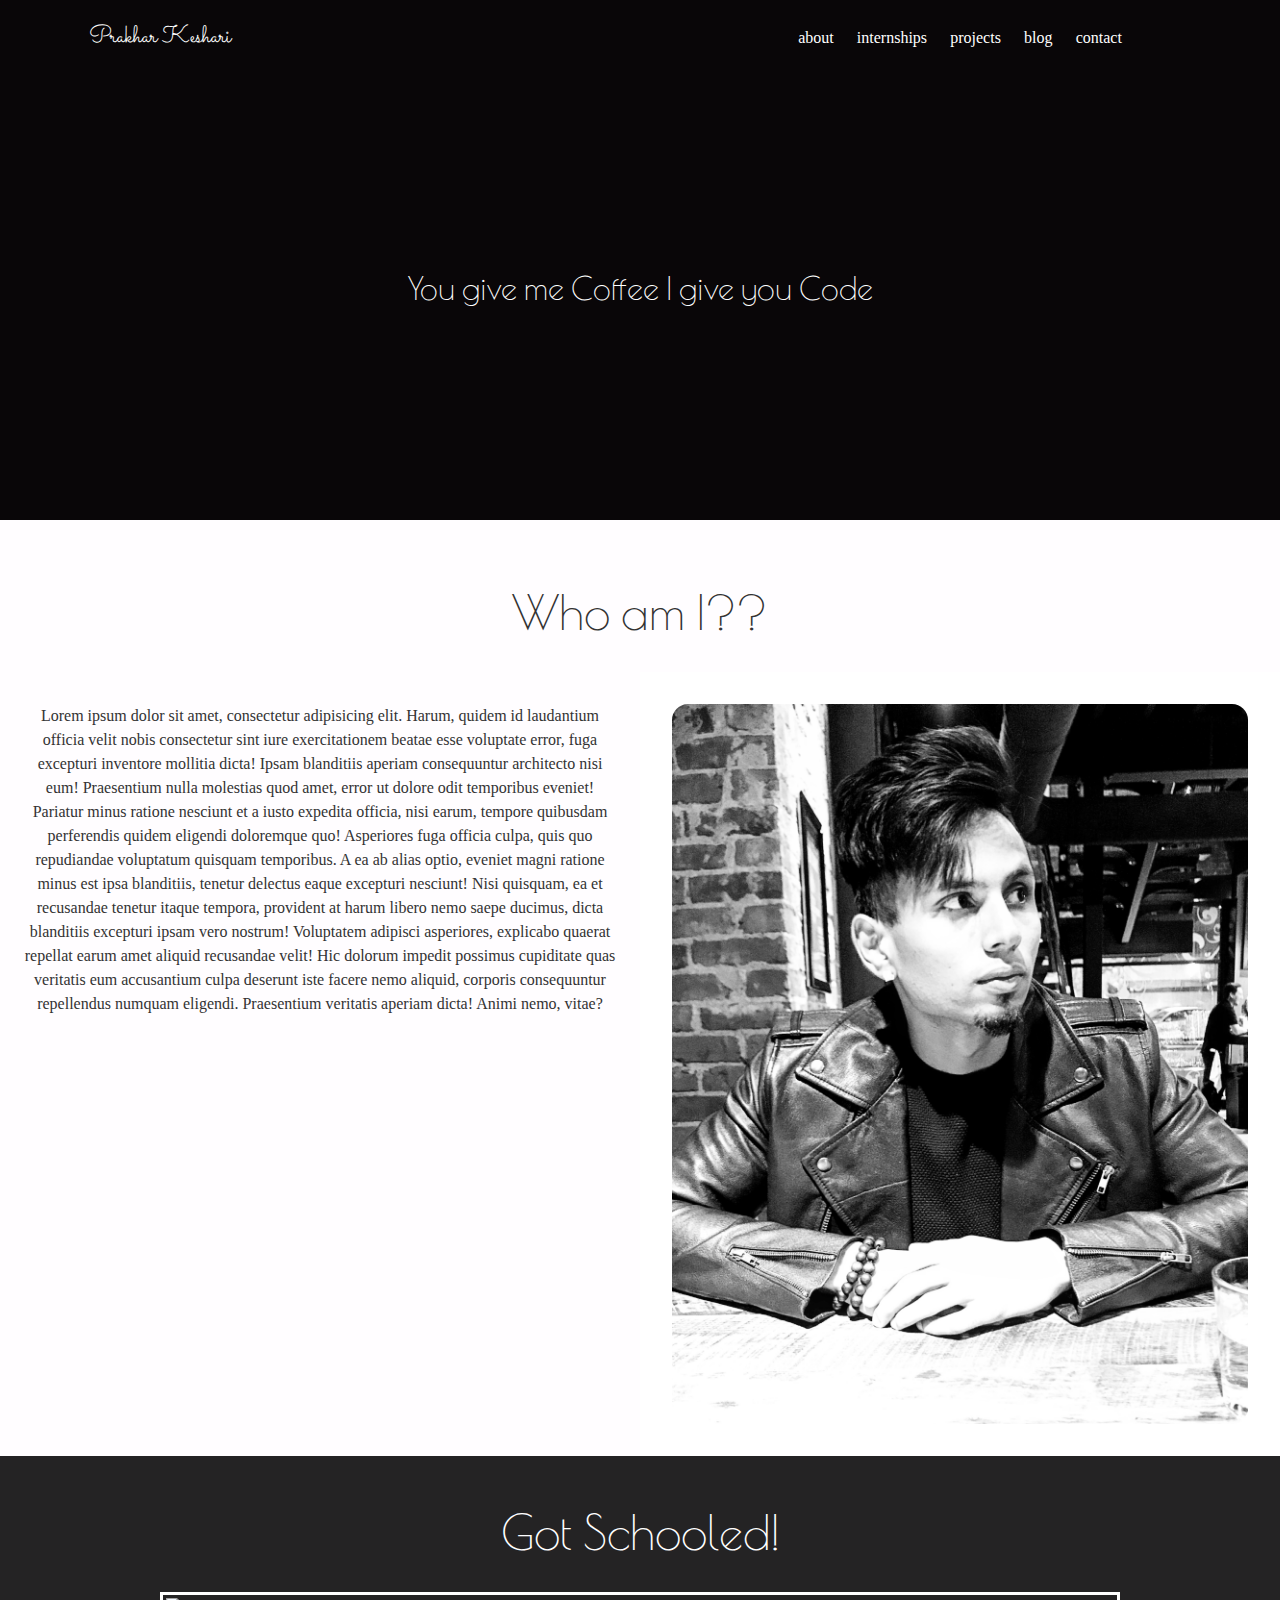
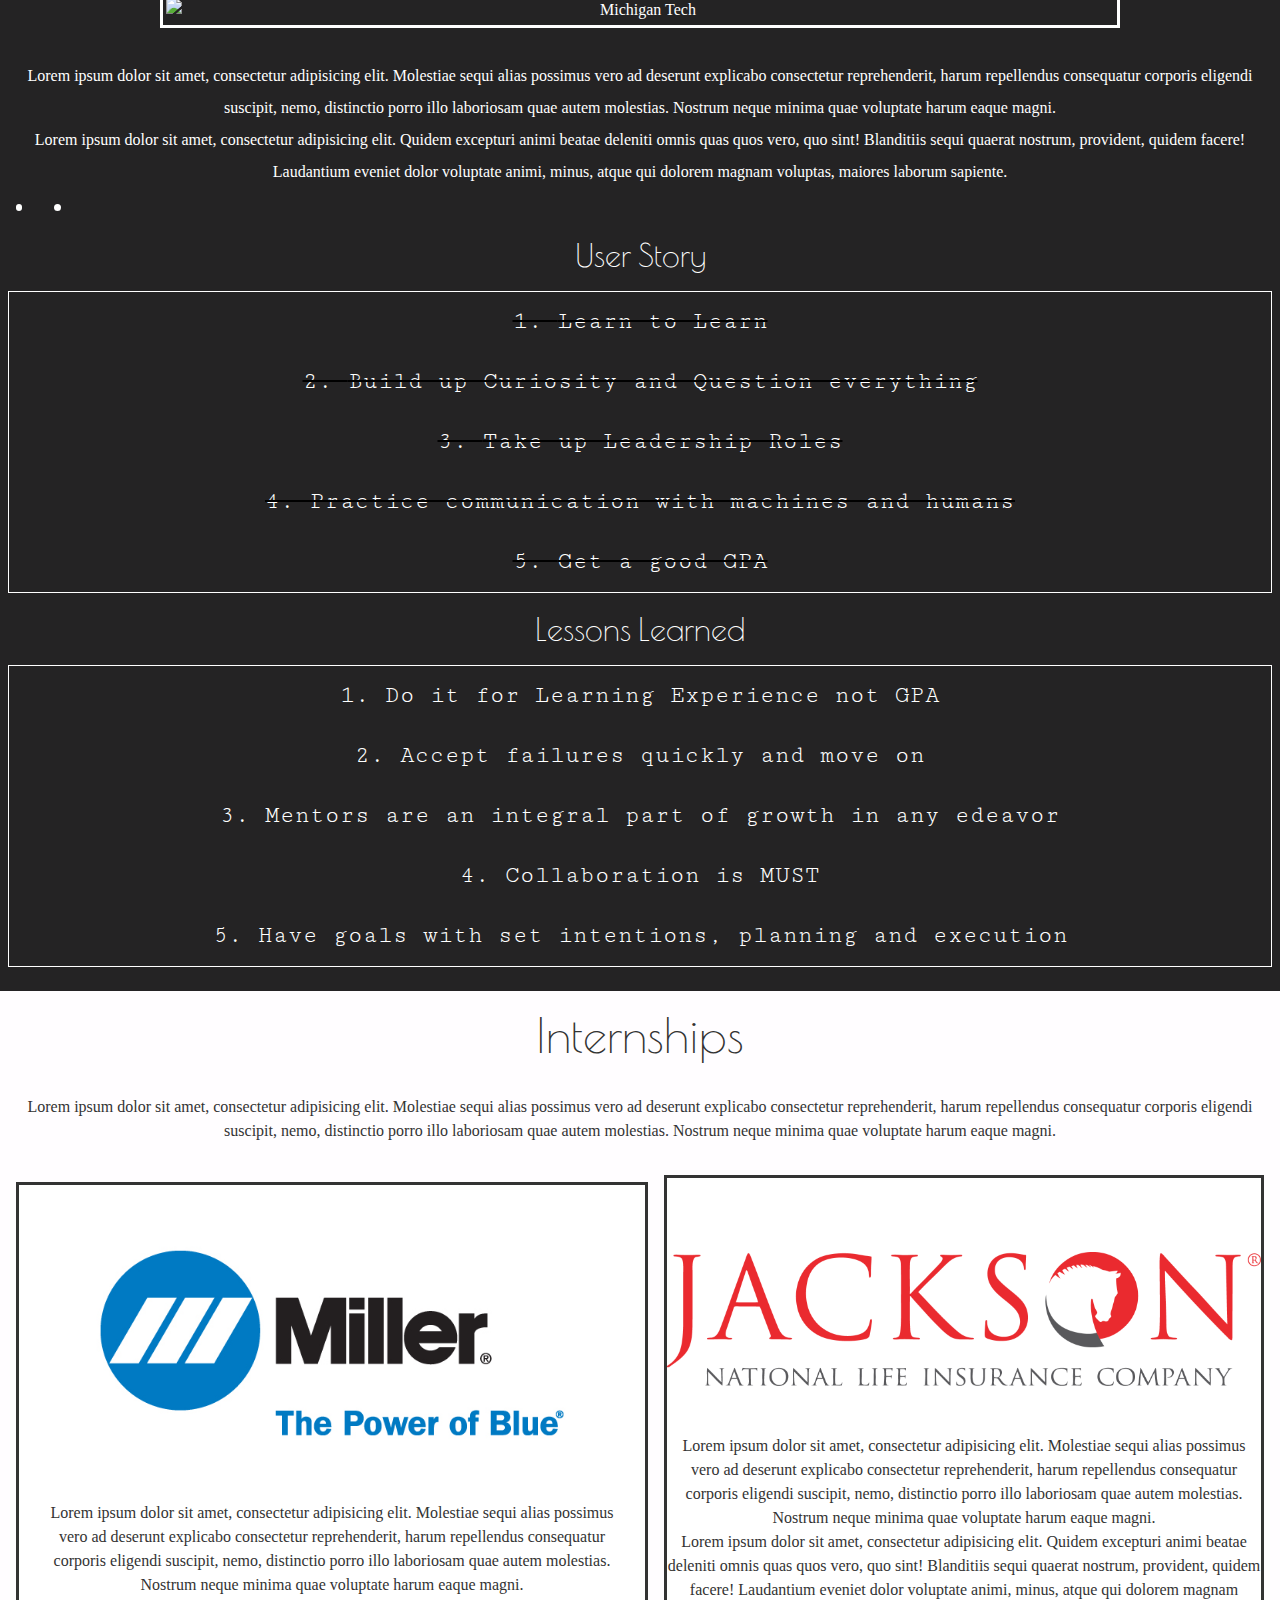
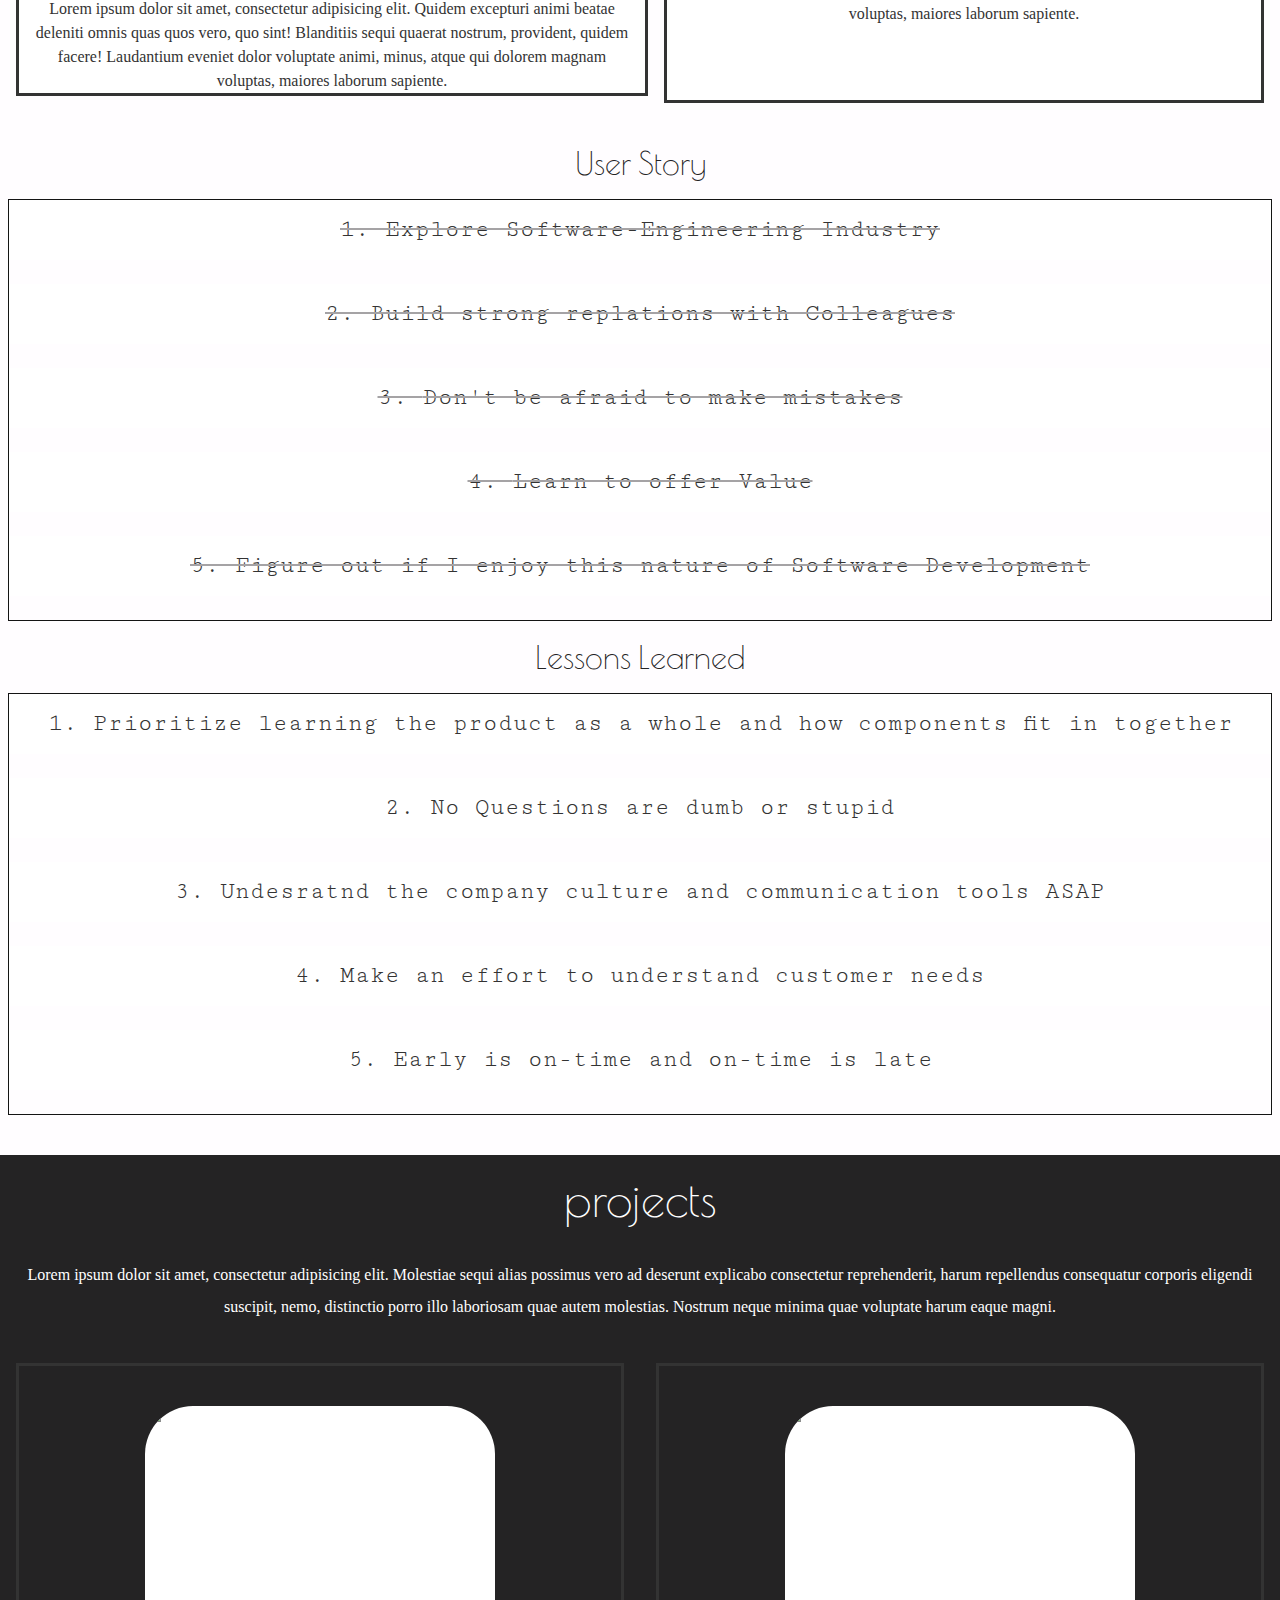
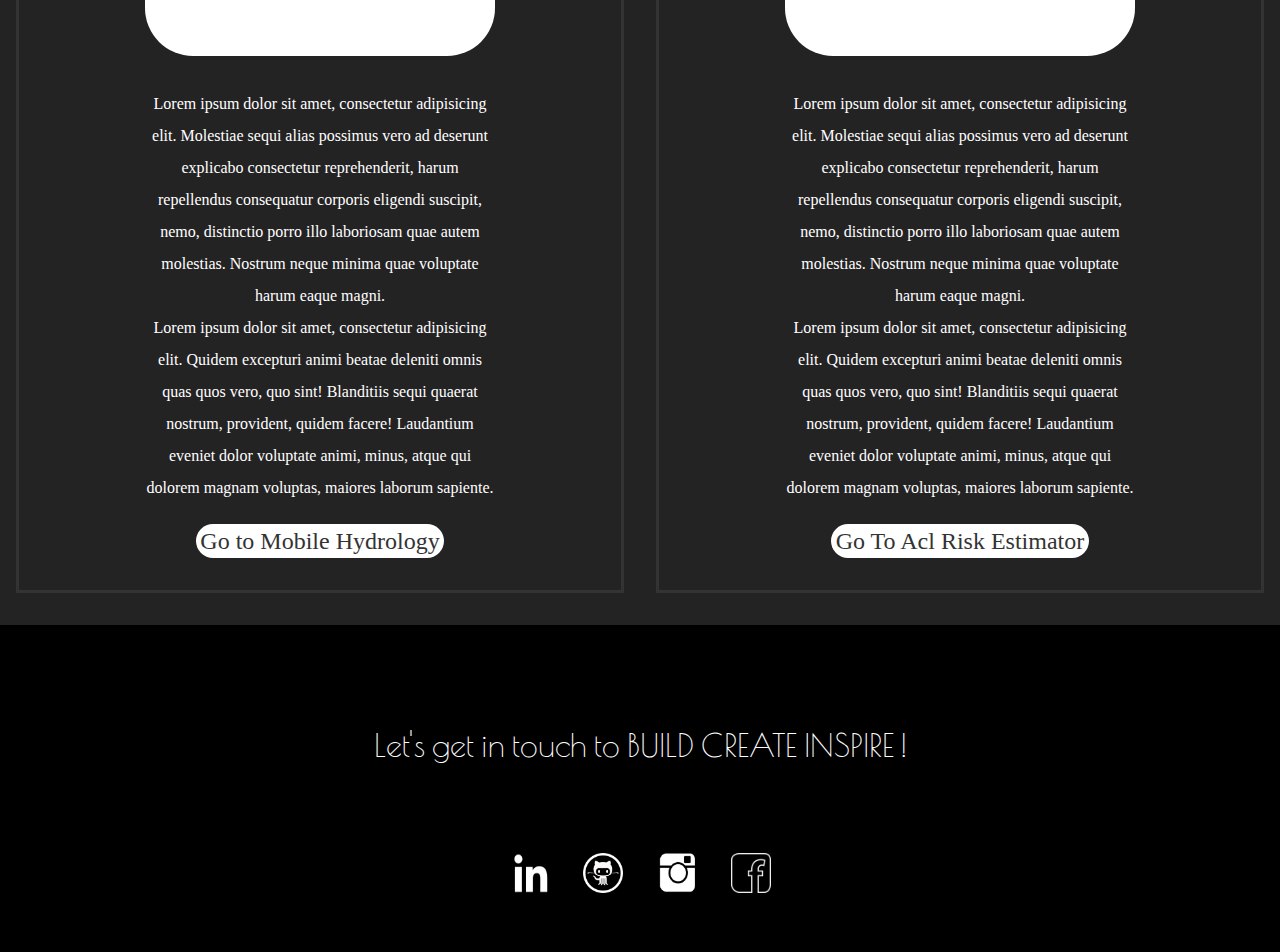
==== commit 9059bf03: "style changes" ====
--- a/portfolio/index.html
+++ b/portfolio/index.html
@@ -18,94 +18,164 @@
 		
 		<div class="bg-img"></div>
 
-		<div class="content-wrap">
-			<h1 class="logo">Prakhar Keshari</h1>
-			<nav class="top_nav">
-
-				<a href="#about" class="btn">about</a>
-				<a href="#internships" class="btn">internships</a>
-				<a href="#projects" class="btn">projects</a>
-				<a href="blog.html" class="btn">blog</a>
-				<a href="#contact" class="btn">contact</a>
-			</nav>
-			<h1>You give me Coffee I give you Code</h1>
-		</div>
+		<h1 class="logo">Prakhar Keshari</h1>
+		<nav class="top-nav">
+			<a href="#about" class="btn">about</a>
+			<a href="#intern" class="btn">internships</a>
+			<a href="#projects" class="btn">projects</a>
+			<a href="blog.html" class="btn">blog</a>
+			<a href="#footer" class="btn">contact</a>
+		</nav>
+		<h1 class="intro">You give me Coffee I give you Code</h1>
 	</header>
 
 	<!-- Main area -->
 	<main>
 		<section id="about" class="grid">
 			
-			<div class="contentwrap">
-				<h2 class="content-title">Who am I??</h2>
+			<h2 class="content-title">Who am I??</h2>
+			<p>Lorem ipsum dolor sit amet, consectetur adipisicing elit. Harum, quidem id laudantium officia velit nobis consectetur sint iure exercitationem beatae esse voluptate error, fuga excepturi inventore mollitia dicta! Ipsam blanditiis aperiam consequuntur architecto nisi eum! Praesentium nulla molestias quod amet, error ut dolore odit temporibus eveniet! Pariatur minus ratione nesciunt et a iusto expedita officia, nisi earum, tempore quibusdam perferendis quidem eligendi doloremque quo! Asperiores fuga officia culpa, quis quo repudiandae voluptatum quisquam temporibus. A ea ab alias optio, eveniet magni ratione minus est ipsa blanditiis, tenetur delectus eaque excepturi nesciunt! Nisi quisquam, ea et recusandae tenetur itaque tempora, provident at harum libero nemo saepe ducimus, dicta blanditiis excepturi ipsam vero nostrum! Voluptatem adipisci asperiores, explicabo quaerat repellat earum amet aliquid recusandae velit! Hic dolorum impedit possimus cupiditate quas veritatis eum accusantium culpa deserunt iste facere nemo aliquid, corporis consequuntur repellendus numquam eligendi. Praesentium veritatis aperiam dicta! Animi nemo, vitae?</p>
+			<ul>
+				<li>
+					<img src="images/me.jpg" alt="">
+				</li>
+			</ul>
+		</section>
 
+		<section id="edu" class="grid">
+			
+			<h2>Got Schooled!</h2>
+			<div class="tech-logo"><img src="images/logo3.png" alt="Michigan Tech"></div>
+			<p>Lorem ipsum dolor sit amet, consectetur adipisicing elit. Molestiae sequi alias possimus vero ad deserunt explicabo consectetur reprehenderit, harum repellendus consequatur corporis eligendi suscipit, nemo, distinctio porro illo laboriosam quae autem molestias. Nostrum neque minima quae voluptate harum eaque magni.</p>
+
+			<p>Lorem ipsum dolor sit amet, consectetur adipisicing elit. Quidem excepturi animi beatae deleniti omnis quas quos vero, quo sint! Blanditiis sequi quaerat nostrum, provident, quidem facere! Laudantium eveniet dolor voluptate animi, minus, atque qui dolorem magnam voluptas, maiores laborum sapiente.</p>
+			
+			<div class="edu-pics">
+				<ul>
+
+
+					<li>
+						<div class="card"><img src="images/commence2.jpg" alt=""></div>
+					</li>
+					<li>
+						<div class="card"><img src="images/commence3.jpg" alt=""></div>
+					</li>
+				</ul>
+			</div>
+
+			
+			<div class="user-story">
+				<h3>User Story</h3>
+				<ol>
+					<li>Learn to Learn</li>
+					<li>Build up Curiosity and Question everything</li>
+					<li>Take up Leadership Roles</li>
+					<li>Practice communication with machines and humans</li>
+					<li>Get a good GPA</li>
+				</ol>
+			</div>
+	
+			<div class="lesson-learned">
+			<h3>Lessons Learned</h3>
+
+				<ol>
+					<li>Do it for Learning Experience not GPA</li>
+					<li>Accept failures quickly and move on</li>
+					<li>Mentors are an integral part of growth in any edeavor</li>
+					<li>Collaboration is MUST</li>
+					<li>Have goals with set intentions, planning and execution</li>
+				</ol>
+			</div>
+
+			
+		</section>
+		<section id="intern" class="grid">
+			<h2 class="content-title">Internships</h2>
+			<p>Lorem ipsum dolor sit amet, consectetur adipisicing elit. Molestiae sequi alias possimus vero ad deserunt explicabo consectetur reprehenderit, harum repellendus consequatur corporis eligendi suscipit, nemo, distinctio porro illo laboriosam quae autem molestias. Nostrum neque minima quae voluptate harum eaque magni.</p>
+		
+			<!-- <p>Lorem ipsum dolor sit amet, consectetur adipisicing elit. Molestiae sequi alias possimus vero ad deserunt explicabo consectetur reprehenderit, harum repellendus consequatur corporis eligendi suscipit, nemo, distinctio porro illo laboriosam quae autem molestias. Nostrum neque minima quae voluptate harum eaque magni.</p>
+
+			<p>Lorem ipsum dolor sit amet, consectetur adipisicing elit. Quidem excepturi animi beatae deleniti omnis quas quos vero, quo sint! Blanditiis sequi quaerat nostrum, provident, quidem facere! Laudantium eveniet dolor voluptate animi, minus, atque qui dolorem magnam voluptas, maiores laborum sapiente.</p>
+
+			<p>Lorem ipsum dolor sit amet, consectetur adipisicing elit. Incidunt deserunt dolor dolorem velit possimus, distinctio voluptatibus, fugit necessitatibus culpa porro ab sint. Ea eos dolor maxime, ipsam animi ipsa incidunt molestiae dignissimos repellat, dolorem vel voluptates exercitationem est repudiandae maiores?</p> -->
+			
+			<ul>
+				<li>
+					<div class="card">
+						<img src="images/miller.jpg" alt="Miller Electric">
+						<p>Lorem ipsum dolor sit amet, consectetur adipisicing elit. Molestiae sequi alias possimus vero ad deserunt explicabo consectetur reprehenderit, harum repellendus consequatur corporis eligendi suscipit, nemo, distinctio porro illo laboriosam quae autem molestias. Nostrum neque minima quae voluptate harum eaque magni.</p>
+
+						<p>Lorem ipsum dolor sit amet, consectetur adipisicing elit. Quidem excepturi animi beatae deleniti omnis quas quos vero, quo sint! Blanditiis sequi quaerat nostrum, provident, quidem facere! Laudantium eveniet dolor voluptate animi, minus, atque qui dolorem magnam voluptas, maiores laborum sapiente.</p>
+					</div>
+				</li>
+
+				<li>
+					<div class="card">
+						<img id="jackson" src="images/jackson.png" alt="Jackson National">
+						<p>Lorem ipsum dolor sit amet, consectetur adipisicing elit. Molestiae sequi alias possimus vero ad deserunt explicabo consectetur reprehenderit, harum repellendus consequatur corporis eligendi suscipit, nemo, distinctio porro illo laboriosam quae autem molestias. Nostrum neque minima quae voluptate harum eaque magni.</p>
+
+						<p>Lorem ipsum dolor sit amet, consectetur adipisicing elit. Quidem excepturi animi beatae deleniti omnis quas quos vero, quo sint! Blanditiis sequi quaerat nostrum, provident, quidem facere! Laudantium eveniet dolor voluptate animi, minus, atque qui dolorem magnam voluptas, maiores laborum sapiente.</p>
+					</div>
+				</li>
+			</ul>
+			
+			<div class="user-story">
+				<h3>User Story</h3>
+				<ol>
+					<li>Explore Software-Engineering Industry</li>
+					<li>Build strong replations with Colleagues</li>
+					<li>Don't be afraid to make mistakes</li>
+					<li>Learn to offer Value</li>
+					<li>Figure out if I enjoy this nature of Software Development</li>
+				</ol>
+			</div>
+	
+			
+			<div class="lesson-learned">
+				<h3>Lessons Learned</h3>
+				<ol>
+					<li>Prioritize learning the product as a whole and how components fit in together</li>
+					<li>No Questions are dumb or stupid</li>
+					<li>Undesratnd the company culture and communication tools ASAP</li>
+					<li>Make an effort to understand customer needs</li>
+					<li>Early is on-time and on-time is late</li>
+				</ol>
+			</div>
+		</section>
+
+		<section id="projects" class="grid">
+				<h2 class="content-title">projects</h2>
+				<p>Lorem ipsum dolor sit amet, consectetur adipisicing elit. Molestiae sequi alias possimus vero ad deserunt explicabo consectetur reprehenderit, harum repellendus consequatur corporis eligendi suscipit, nemo, distinctio porro illo laboriosam quae autem molestias. Nostrum neque minima quae voluptate harum eaque magni.</p>
 				<ul>
 					<li>
 						<div class="card">
-							<img src="images/tech1.png" alt="">
+							<img src="images/mobile-hydro.png" alt="Miller Electric">
+							<p>Lorem ipsum dolor sit amet, consectetur adipisicing elit. Molestiae sequi alias possimus vero ad deserunt explicabo consectetur reprehenderit, harum repellendus consequatur corporis eligendi suscipit, nemo, distinctio porro illo laboriosam quae autem molestias. Nostrum neque minima quae voluptate harum eaque magni.</p>
+
+							<p>Lorem ipsum dolor sit amet, consectetur adipisicing elit. Quidem excepturi animi beatae deleniti omnis quas quos vero, quo sint! Blanditiis sequi quaerat nostrum, provident, quidem facere! Laudantium eveniet dolor voluptate animi, minus, atque qui dolorem magnam voluptas, maiores laborum sapiente.</p>
+							
 						</div>
+						<a href="https://cshci.cs.mtu.edu/water/" class="btn">Go to Mobile Hydrology</a>
 					</li>
-
+					
 					<li>
 						<div class="card">
-							<img src="images/tech2.jpg" alt="">
+							<img src="images/acl3.png" alt="Jackson National">
+							<p>Lorem ipsum dolor sit amet, consectetur adipisicing elit. Molestiae sequi alias possimus vero ad deserunt explicabo consectetur reprehenderit, harum repellendus consequatur corporis eligendi suscipit, nemo, distinctio porro illo laboriosam quae autem molestias. Nostrum neque minima quae voluptate harum eaque magni.</p>
+
+							<p>Lorem ipsum dolor sit amet, consectetur adipisicing elit. Quidem excepturi animi beatae deleniti omnis quas quos vero, quo sint! Blanditiis sequi quaerat nostrum, provident, quidem facere! Laudantium eveniet dolor voluptate animi, minus, atque qui dolorem magnam voluptas, maiores laborum sapiente.</p>
 						</div>
+						<a href="https://hci-dev.cs.mtu.edu:8108/ACL" class="btn">Go To Acl Risk Estimator</a>
 					</li>
-					<!-- <li>
-						<div class="card">
-							<img src="images/tech3.png" alt="">
-						</div>
-					</li> -->
-					<li>
-						<div class="card">
-							<img src="images/commence1.jpg" alt="">
-						</div>
-					</li>
-					<li>
-						<div class="card">
-							<img src="images/commence2.jpg" alt="">
-						</div>
-					</li>
-					<li>
-						<div class="card">
-							<img src="images/commence3.jpg" alt="">
-						</div>
-					</li>
+					
 				</ul>
-				<p>Lorem ipsum dolor sit amet, consectetur adipisicing elit. Molestiae sequi alias possimus vero ad deserunt explicabo consectetur reprehenderit, harum repellendus consequatur corporis eligendi suscipit, nemo, distinctio porro illo laboriosam quae autem molestias. Nostrum neque minima quae voluptate harum eaque magni.</p>
-
-				<p>Lorem ipsum dolor sit amet, consectetur adipisicing elit. Quidem excepturi animi beatae deleniti omnis quas quos vero, quo sint! Blanditiis sequi quaerat nostrum, provident, quidem facere! Laudantium eveniet dolor voluptate animi, minus, atque qui dolorem magnam voluptas, maiores laborum sapiente.</p>
-
-				<p>Lorem ipsum dolor sit amet, consectetur adipisicing elit. Incidunt deserunt dolor dolorem velit possimus, distinctio voluptatibus, fugit necessitatibus culpa porro ab sint. Ea eos dolor maxime, ipsam animi ipsa incidunt molestiae dignissimos repellat, dolorem vel voluptates exercitationem est repudiandae maiores?</p>
-			</div>
-
-				
-
-			<div class="contentwrap">
-				<ul>
-					<li>
-						<div class="card">
-							<img src="images/miller.jpg" alt="Miller Electric">
-						</div>
-					</li>
-
-					<li>
-						<div class="card">
-							<img src="images/jackson.png" alt="Jackson National">
-						</div>
-					</li>
-				</ul>
-				<p>Lorem ipsum dolor sit amet, consectetur adipisicing elit. Molestiae sequi alias possimus vero ad deserunt explicabo consectetur reprehenderit, harum repellendus consequatur corporis eligendi suscipit, nemo, distinctio porro illo laboriosam quae autem molestias. Nostrum neque minima quae voluptate harum eaque magni.</p>
-
-				<p>Lorem ipsum dolor sit amet, consectetur adipisicing elit. Quidem excepturi animi beatae deleniti omnis quas quos vero, quo sint! Blanditiis sequi quaerat nostrum, provident, quidem facere! Laudantium eveniet dolor voluptate animi, minus, atque qui dolorem magnam voluptas, maiores laborum sapiente.</p>
-
-				<p>Lorem ipsum dolor sit amet, consectetur adipisicing elit. Incidunt deserunt dolor dolorem velit possimus, distinctio voluptatibus, fugit necessitatibus culpa porro ab sint. Ea eos dolor maxime, ipsam animi ipsa incidunt molestiae dignissimos repellat, dolorem vel voluptates exercitationem est repudiandae maiores?</p>
-			</div>
 		</section>
 	</main>
 
+
+
 	<footer id="footer" class="grid">
-		<h1>Let's get in touch to BUILD CREATE INSPIRE!</h1>
+		<h1>Let's get in touch to BUILD CREATE INSPIRE !</h1>
 		<nav id="social-links">
 				 <a href="https://www.instagram.com/prakhar.odyssey/">
   					<img src="images/in.png" alt="LinkedIn">
@@ -124,42 +194,5 @@
 				</a>
 			</nav>
 	</footer>
-
-	<!-- <div class="edu-container">
-		
-	</div>
-
-	<div class="internship-container">
-		
-	</div>
-
-	<div class="project-container">
-		
-	</div>
-
-	<div class="work">
-		<div class="box" style="background: url(images/img1.jpg)">
-			<div class=hover-effect>
-				<h3>Jackson</h3>
-			</div>
-		</div>
-		<div class="box" style="background: url(images/img2.jpg)">
-			<div class=hover-effect>
-				<h3>Jackson</h3>
-				<h5>Software Developer Internship</h5>
-			</div>
-		</div>
-		<div class="box" style="background: url(images/img3.jpg)">
-			<div class=hover-effect>
-				<h3>Jackson</h3>
-			</div>
-		</div>
-	</div> -->
-
-	
 </body>
-
-
-
-
 </html>--- a/portfolio/css/style.css
+++ b/portfolio/css/style.css
@@ -1,5 +1,6 @@
 @import url('https://fonts.googleapis.com/css?family=Poiret+One');
 @import url('https://fonts.googleapis.com/css?family=Sacramento');
+@import url('https://fonts.googleapis.com/css?family=Cutive+Mono');
 /*core styles*/
 body{
 	background: #FFFDFF;
@@ -12,6 +13,17 @@
 	background-color: #090608;
 	color: #fff;
 	min-height: 500px;
+}
+
+#header{
+	padding-top: 20px;
+	padding-bottom: 0px;
+}
+
+#header .content-wrap,
+#about .content-wrap
+{
+	padding: 0 1.5em;
 }
 
 /*#header .bg-img{
@@ -42,8 +54,10 @@
 h1{
 	margin-bottom: 0;
 	padding: 2em .5em;
-	font-size: 3em;
-	line-height: 1.5em;
+	font-size: 2em;
+	line-height: 1.5em; 
+	font-family: "Poiret One";
+
 }
 
 .btn{
@@ -52,13 +66,511 @@
 	display: inline-block;
 	color: #fff;
 	text-decoration: none;
+	padding: .2em .2em;
+	/*transition-delay: .1;*/
+
+}
+
+.btn:hover{
+	font-size: 1.2em;
+	background: #242324;
+
+}
+
+#about{
+	margin-top: 2em;
+	background: #FFFDFF;
+	color: #333;
+	padding: 0;
+}
+
+
+#about p{
+	margin: 1em .5em;
+}
+
+#about h2{
+	font-family: "Poiret One";
+	font-size: 3em;
+	margin: 1em .5em;
+}
+
+#about ul{
+	background: #fff;
+	padding: 0;
+	margin: .5em 0;
+}
+
+#about li{
+	background: #fff;
+	color: #333;
+	padding: 2em 2em;
+	border-radius: 1em;
+}
+
+#about img{
+	border-radius: 1em;
+}
+
+#edu{
+	background: #242324;
+	color: #fff;
+	padding: 1em 0;
+}
+
+#edu h2{
+	font-family: "Poiret One";
+	font-size: 3em;
+	margin: 1em 0;
+}
+
+
+#edu p{
+	line-height: 2em;
+	margin: 1em 0;
+}
+
+#edu .edu-pics li{
+	background: #fff;
+	color: #333;
+	padding: .2em .2em;
+	border-radius: 1em;
+	margin: 1em;
+}
+
+#edu .edu-pics img{
+	border-radius: 1em;
+	/*background-blend-mode: soft-light;*/
+	filter: brightness(130%) contrast(110%) saturate(120%);
+}
+
+#edu .tech-logo{
+	display: block;
+	margin: 0 1em;
+	border: #fff .2em solid;
+	padding: .2em;
+}
+
+
+/*.user-story, 
+.lesson-learned{
+	border: .05em #fff solid;
+	margin: .5em;
+}*/
+
+
+
+#edu h3{
+	color: #fff;
+	font-size: 2em;
+	padding: .5em 0;
+	font-family: "Poiret One"
+}
+
+#edu ol{
+	list-style: decimal;
+	list-style-position: inside;
+	font-family: "Cutive Mono";
+	border: .05em #fff solid;
+	margin: .5em;
+}
+
+.user-story ol li{
+	font-size: 1.5em;
+	line-height: 2.5em;
+	text-decoration-line: line-through;
+	text-decoration-color: black;
+
+}
+
+.lesson-learned ol li{
+	font-size: 1.5em;
+	line-height: 2.5em
+}
+
+#intern{
+	margin-top: 2em;
+	background: #FFFDFF;
+	color: #333;
+
+}
+
+#intern h2{
+	font-family: "Poiret One";
+	font-size: 3em;
+	margin-bottom: 1em;
+}
+
+#intern li{
+	margin-bottom: 1em;
+	background: #fff;
+	color: #333;
+	padding: 0 1em;
+}
+
+#intern h3{
+	color: #242324;
+	font-size: 2em;
+	padding: .5em 0;
+	font-family: "Poiret One"
+}
+
+/*#intern .user-story, 
+#intern .lesson-learned{
+	border: .1em #141414 solid;
+	margin: .5em;
+}*/
+
+#intern ol{
+	list-style: decimal;
+	list-style-position: inside;
+	font-family: "Cutive Mono";
+	border: .1em #141414 solid;
+	margin: .5em;
+}
+
+#intern .user-story ol li{
+	font-size: 1.5em;
+	line-height: 2.5em;
+	text-decoration-line: line-through;
+	text-decoration-color: #A5A3A5;
+
+}
+
+#intern .lesson-learned ol li{
+	font-size: 1.5em;
+	line-height: 2.5em
+}
+
+#projects{
+	margin-top: 2em;
+	background: #242324;
+	color: #fff;
+	padding-top: 2em;
+}
+
+#projects h2{
+	font-family: "Poiret One";
+	font-size: 3em;
+	margin-bottom: 1em;
+}
+
+#projects img{
+	background: #fff;
+	margin-bottom: 1em;
+}
+
+#projects li{
+	border: #fff .1em solid;
+	/*margin-bottom: 1em;*/
+	background: #242324;
+	color: #fff;
+	padding: .5em 1em;
+	margin: 0 1em;
+	margin-top: .5em;
+}
+
+#projects p{
+
+	line-height: 2em;
+}
+
+
+#projects .btn{
+	font-size: 1.5em;
+	margin: 1em;
+	display: inline-block;
+	color: #333;
+	text-decoration: none;
 	padding: 1em 1em;
 	/*transition-delay: .1;*/
-	padding: 0;
-
-}
-
-.btn:hover{
-	font-size: 1.2em;
-	margin: 0 1em;
-}+	padding: 0.2em .2em;
+	background: #fff;
+	border-radius: 2em;
+
+}
+#projects .btn:hover{
+		color: orange;
+}
+
+#projects .card:first-child{
+	width: 350px;
+	height: 350px;
+
+}
+#projects .card{
+	display: inline-block;
+	width: 200px;
+	height: 200px;
+	text-align: center;
+}
+
+#projects img{
+	border-radius: 3em;
+	margin: 2em 0;
+	display: block;
+	width: 100%;
+	height: auto;
+	text-align: center;
+
+}
+
+#footer{
+	background: black;
+	color: #fff;
+	padding: 2em 0;
+	text-align: center;
+
+}
+#footer a{
+	display: inline-block;
+	text-decoration:none;
+	color: white;
+	padding: 10px 15px;
+	font-weight: bold;
+	font-size: 1.5em;
+}
+
+#footer img{
+	width:40px;
+	height:40px;
+	border:0;
+}
+
+#footer a:hover { 
+	background-color: #333;
+	opacity: .8;
+	background-blend-mode: screen;
+}
+
+#social-links{
+	padding: 10px;
+	float: center;
+	display: inline-block;
+}
+
+/*media query*/
+ @media(min-width: 700px){
+
+ 	/*.grid{
+ 		display: grid;
+ 		grid-template-columns: 1fr 1fr 1fr 1fr;
+ 	}*/
+
+ 	#header{
+ 		display: grid;
+ 		grid-template-columns: repeat(8, 1fr);
+ 		grid-template-rows: (auto, 1fr);
+ 	}
+
+ 	.logo{
+ 		display: block;
+ 		grid-column: 1/3;
+ 		padding: 0;
+ 		margin: 0;
+ 		grid-row: 1;
+ 		/*padding-top: .5em;*/
+ 	}
+
+ 	.top-nav{
+ 		display: inline-block;
+ 		grid-column: 5/-1;
+ 		grid-row: 1;
+ 	}
+	.intro{
+		grid-column: 2/8;
+		grid-row: 2;
+	}
+
+	/*#header a{
+		margin: 0;
+		text-align: center;
+		padding: .5em .2em;
+	}
+*/
+	.btn{
+	font-size: 1em;
+	margin: .2em .2em;
+	display: inline-block;
+	color: #fff;
+	text-decoration: none;
+	padding: .2em .4em;
+
+	}
+
+	.btn:hover{
+		font-size: 1.2em;
+		background: #242324;
+	}
+
+
+	#about{
+		display: grid;
+		grid-template-columns: 1fr 1fr;
+		/*grid-auto-rows: (auto, 1fr);*/
+	}
+
+	#about h2{
+		grid-column: 1/-1;
+		grid-row: 1;
+		margin: 1em 0;
+	}
+
+	#about p{
+		grid-column: 1;
+		padding: 1em;
+		/*grid-row: 2;*/
+	}
+
+	#about ul{
+		grid-column: 2;
+		margin: auto 0;
+		/*grid-row: 2;*/
+	}
+
+	#edu{
+		display: grid;
+		grid-template-columns: 1fr 1fr;
+	}
+
+	#edu h2{
+		grid-column: span 2;
+	}
+
+	#edu .tech-logo{
+		grid-column: span 2;
+		margin: 0 10em;
+		margin-bottom: 2em;
+	}
+
+	#edu p{
+		grid-column: span 2;
+		margin:0 1em;
+	}
+	
+	#edu .edu-pics {
+		grid-column: span 2;
+		/*display: grid;
+		grid-template-columns: 1fr 1fr;*/
+	}
+	
+	#edu .edu-pics ul{
+		display: flex;
+	}
+
+	#edu .user-story,
+	#edu .lesson-learned{
+		grid-column: span 2;
+	}
+
+	#intern{
+		display: grid;
+		grid-template-columns: 1fr 1fr;
+
+	}
+
+	#intern h2{
+		grid-column: span 2;
+	}
+
+	#intern p{
+		grid-column: span 2;
+	}
+	
+
+	
+	#intern ul{
+		grid-column: span 2;
+		display: flex;
+		margin: 2em .5em;
+	}
+
+	#intern ul li{
+		border: #333 .2em solid;
+		width: 50%;
+		height: auto;
+		margin: auto .5em;
+	}
+
+	#jackson{
+		margin-bottom: 3em;
+	}
+	#intern ul li:nth-child(2){
+		padding: 5.89% 0;
+	}
+
+	/*#intern .table{
+		display: 
+	}*/
+
+	#intern .user-story,
+	#intern .lesson-learned{
+		grid-column: span 2;
+	}
+
+	#projects{
+		display: grid;
+		grid-template-columns: 1fr 1fr;
+
+	}
+
+	#projects h2{
+		grid-column: span 2;
+	}
+
+	#projects p{
+		grid-column: span 2;
+	}
+	
+	#projects img{
+		width: 100%;
+		height: 250px;
+	}
+	
+	#projects ul{
+		grid-column: span 2;
+		display: flex;
+		margin: 2em 0;
+	}
+
+	#projects ul li{
+		border: #333 .2em solid;
+		width: 50%;
+		height:
+		margin: auto .2em;
+	}
+
+	/*#intern .table{
+		display: 
+	}*/
+
+	#intern .user-story,
+	#intern .lesson-learned{
+		grid-column: span 2;
+	}
+
+
+ }
+
+
+
+
+
+
+
+
+
+
+
+
+
+
+
+
+
+
+
+
+
+
+
